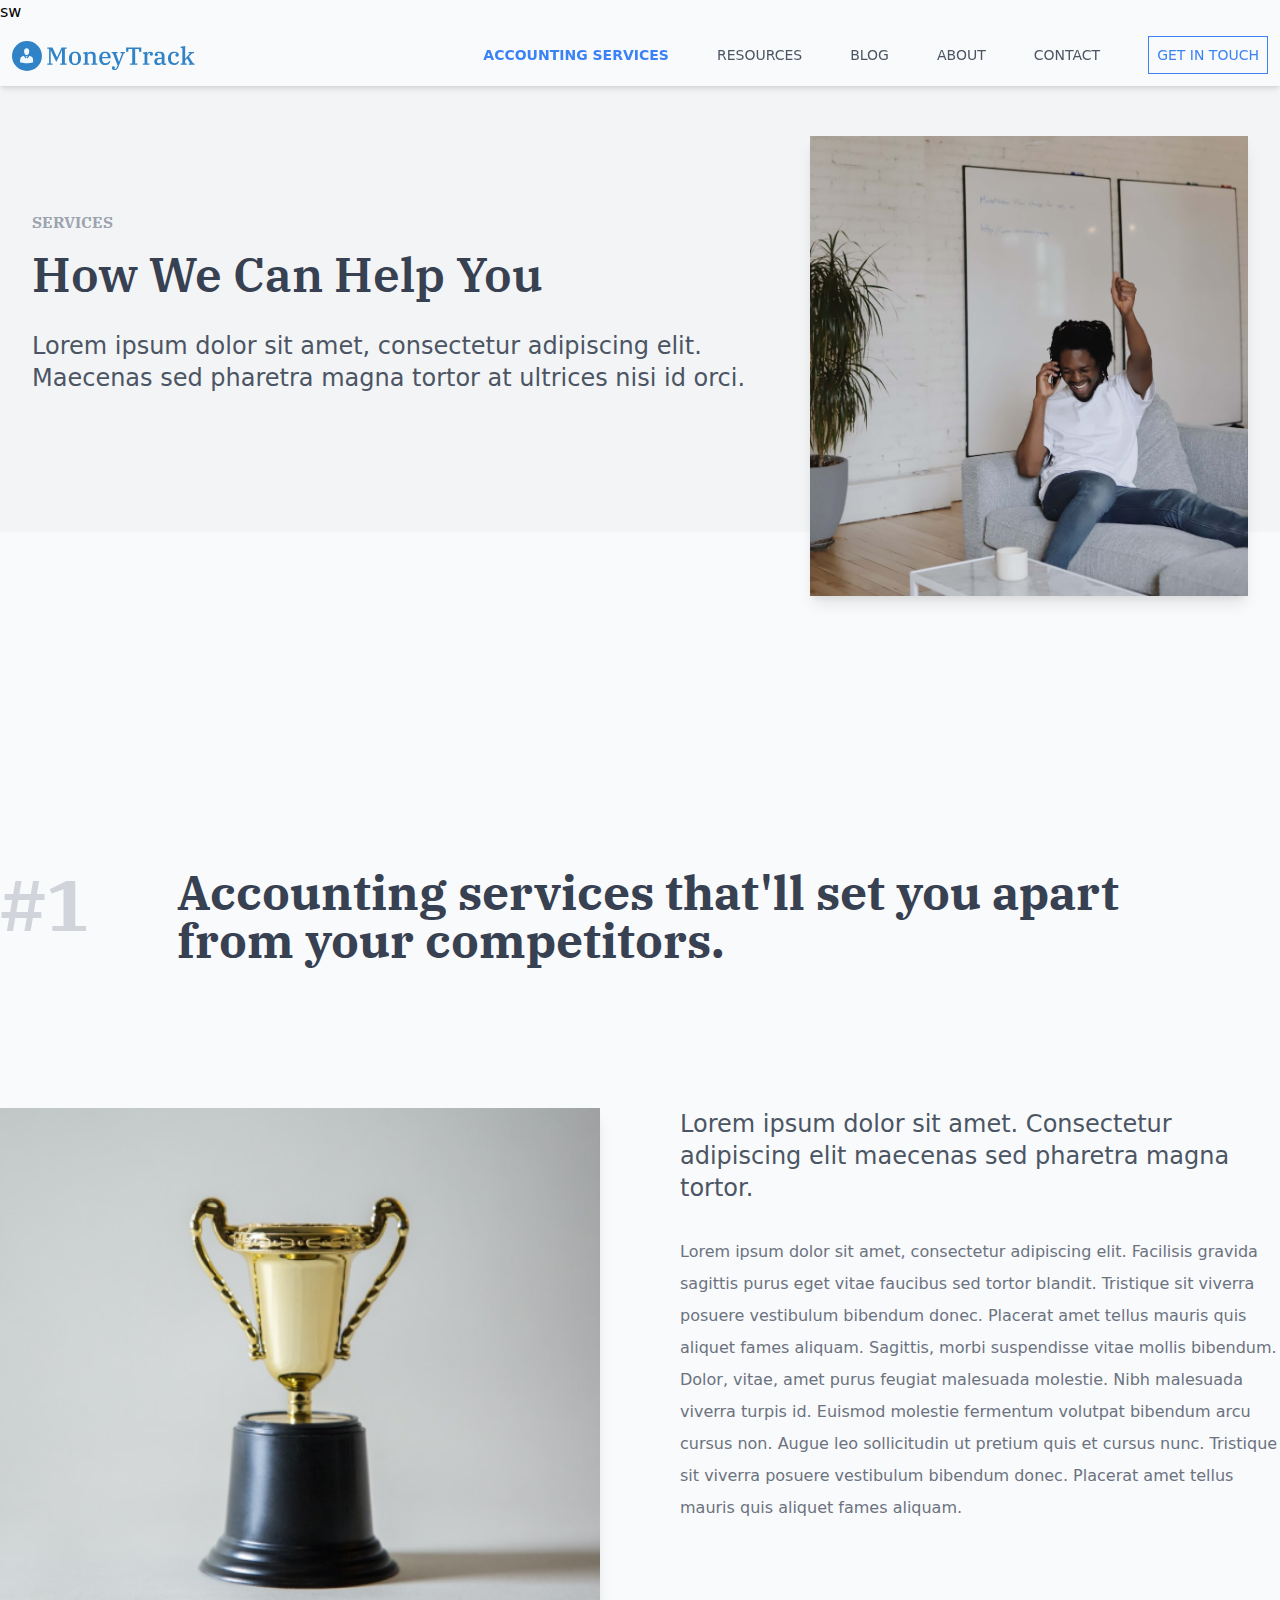
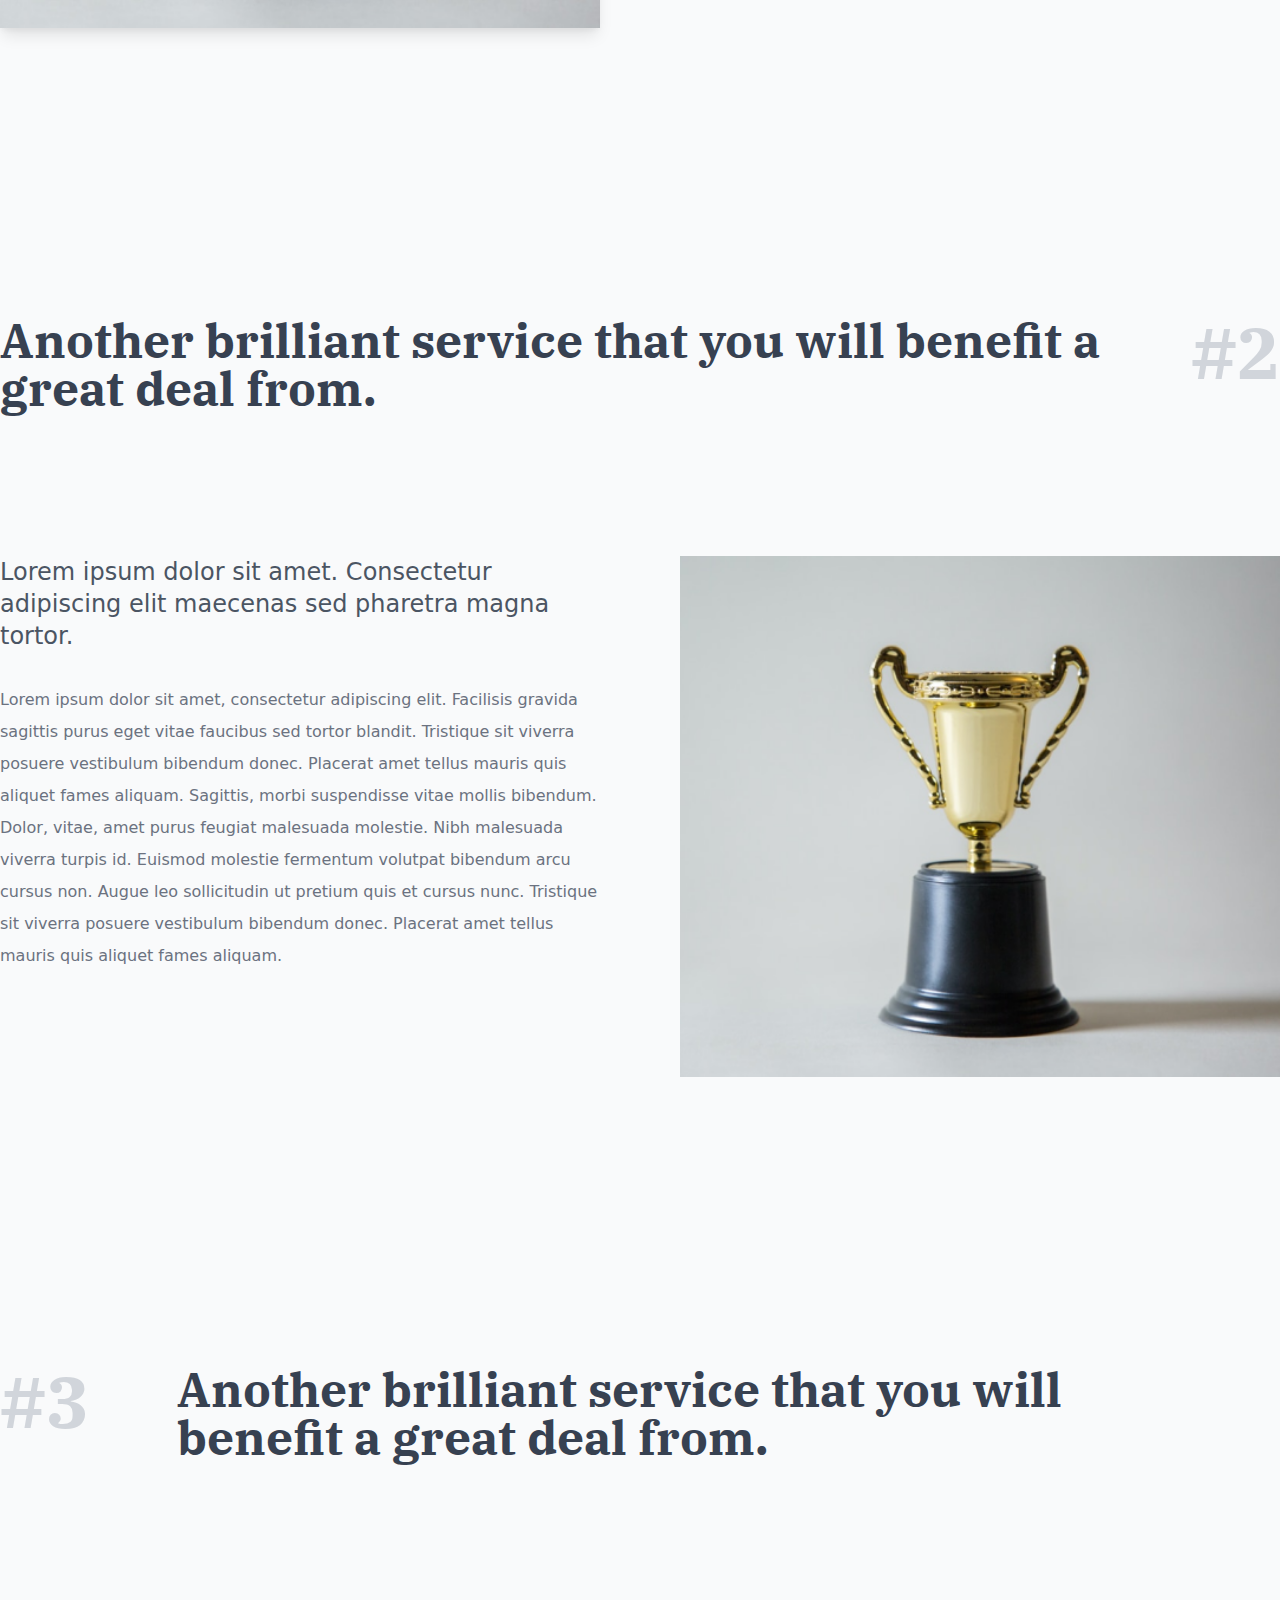
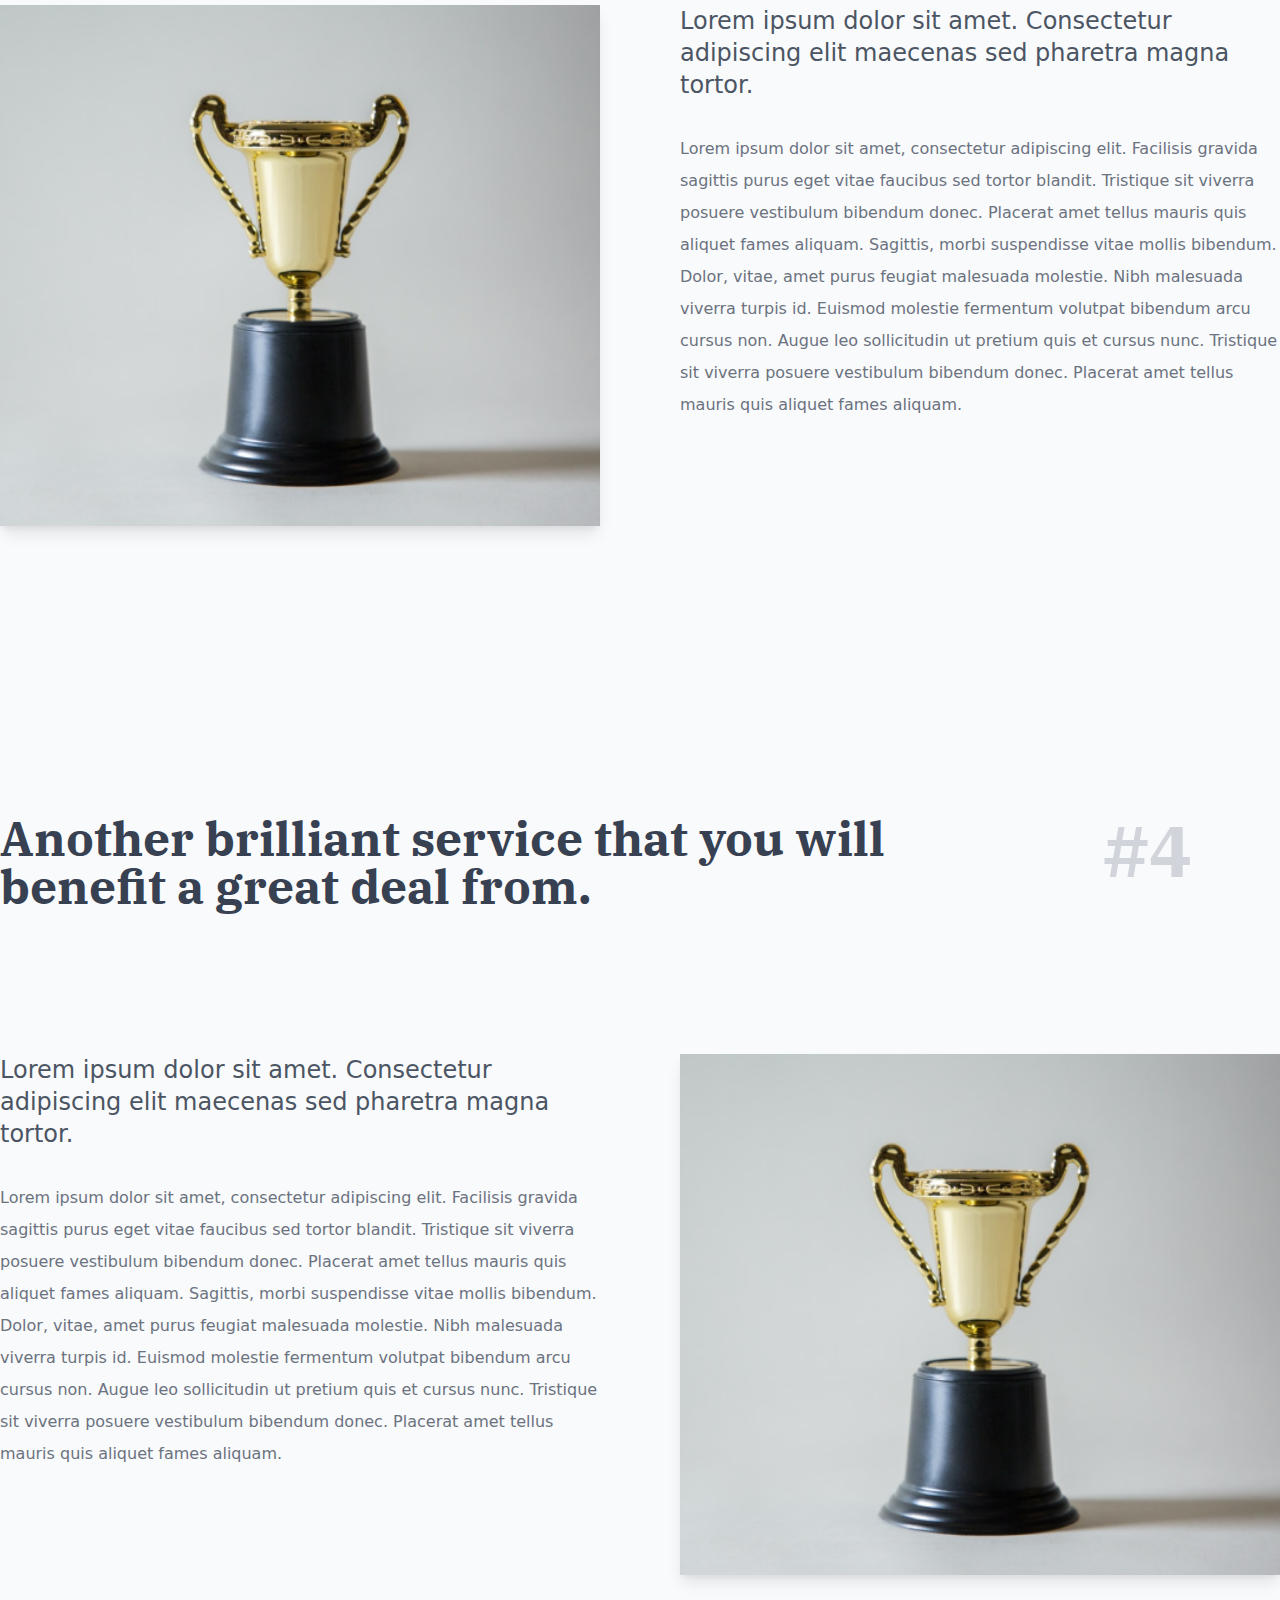
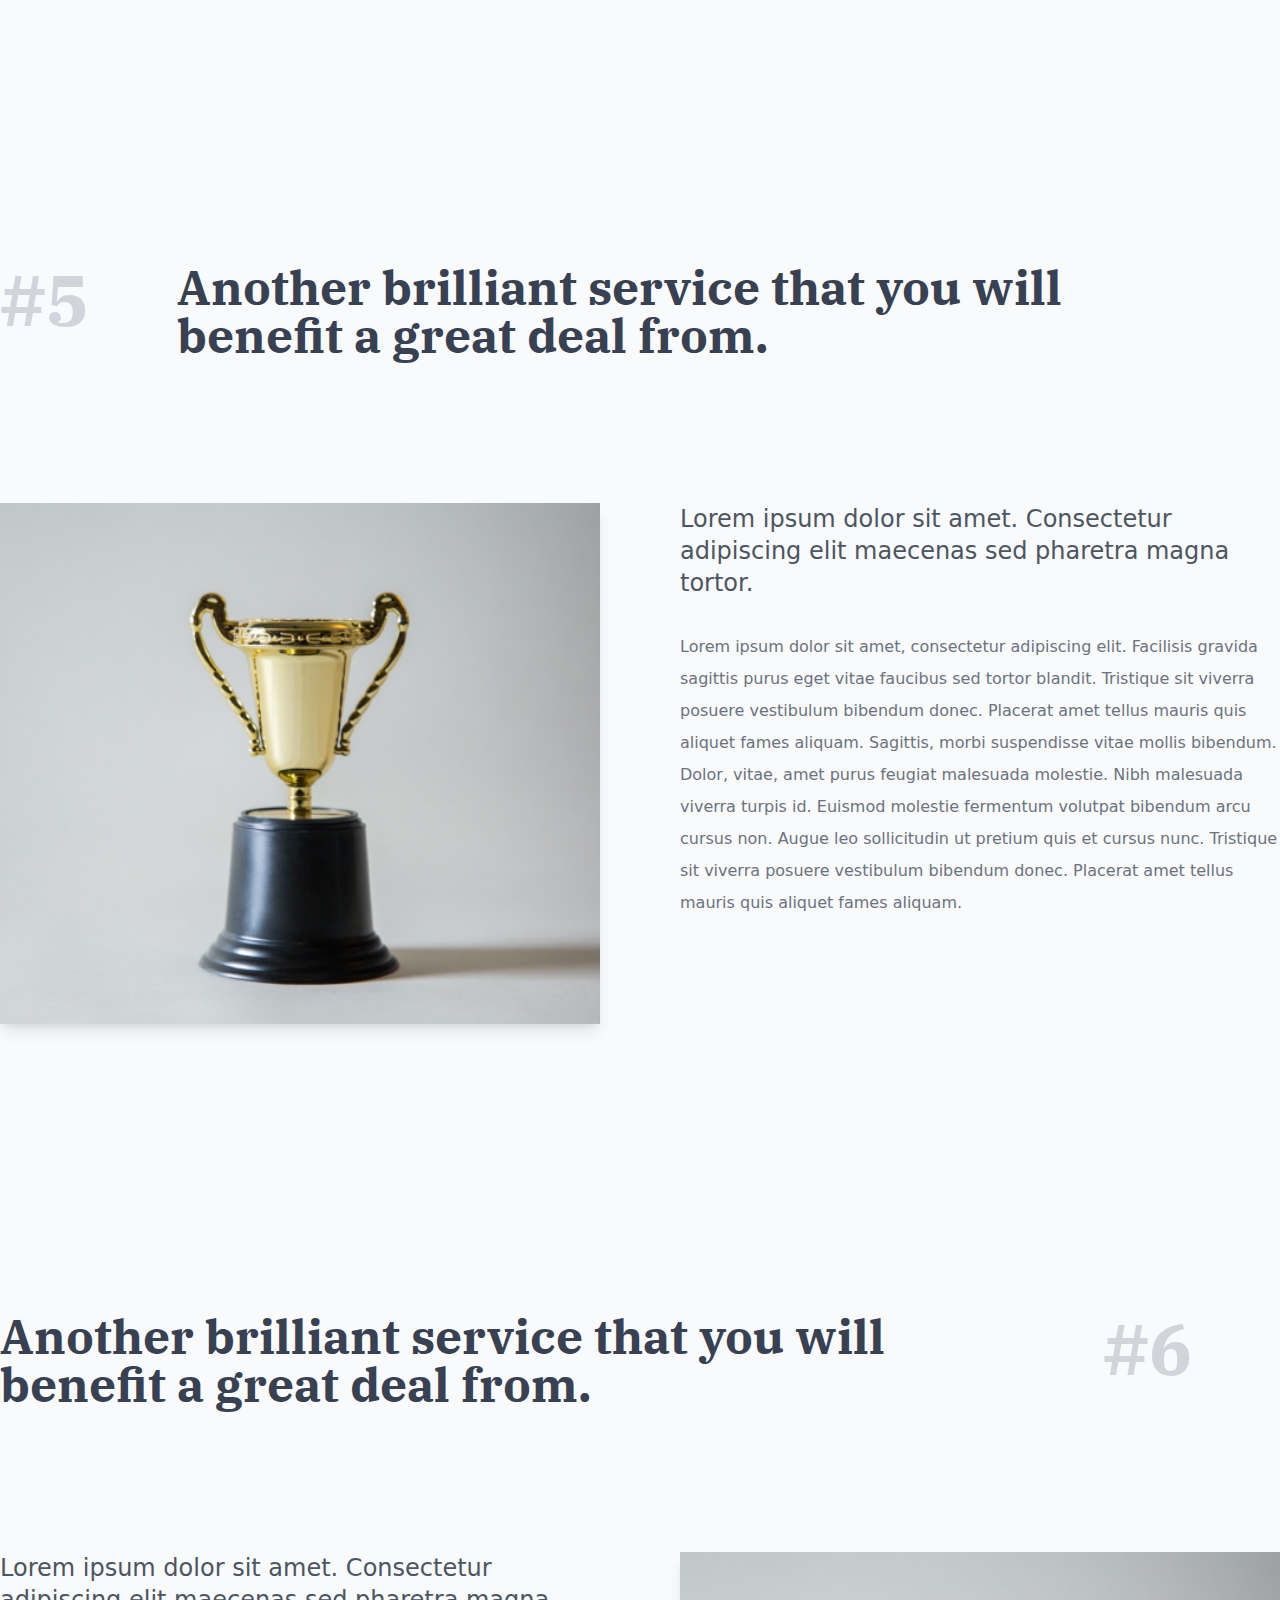
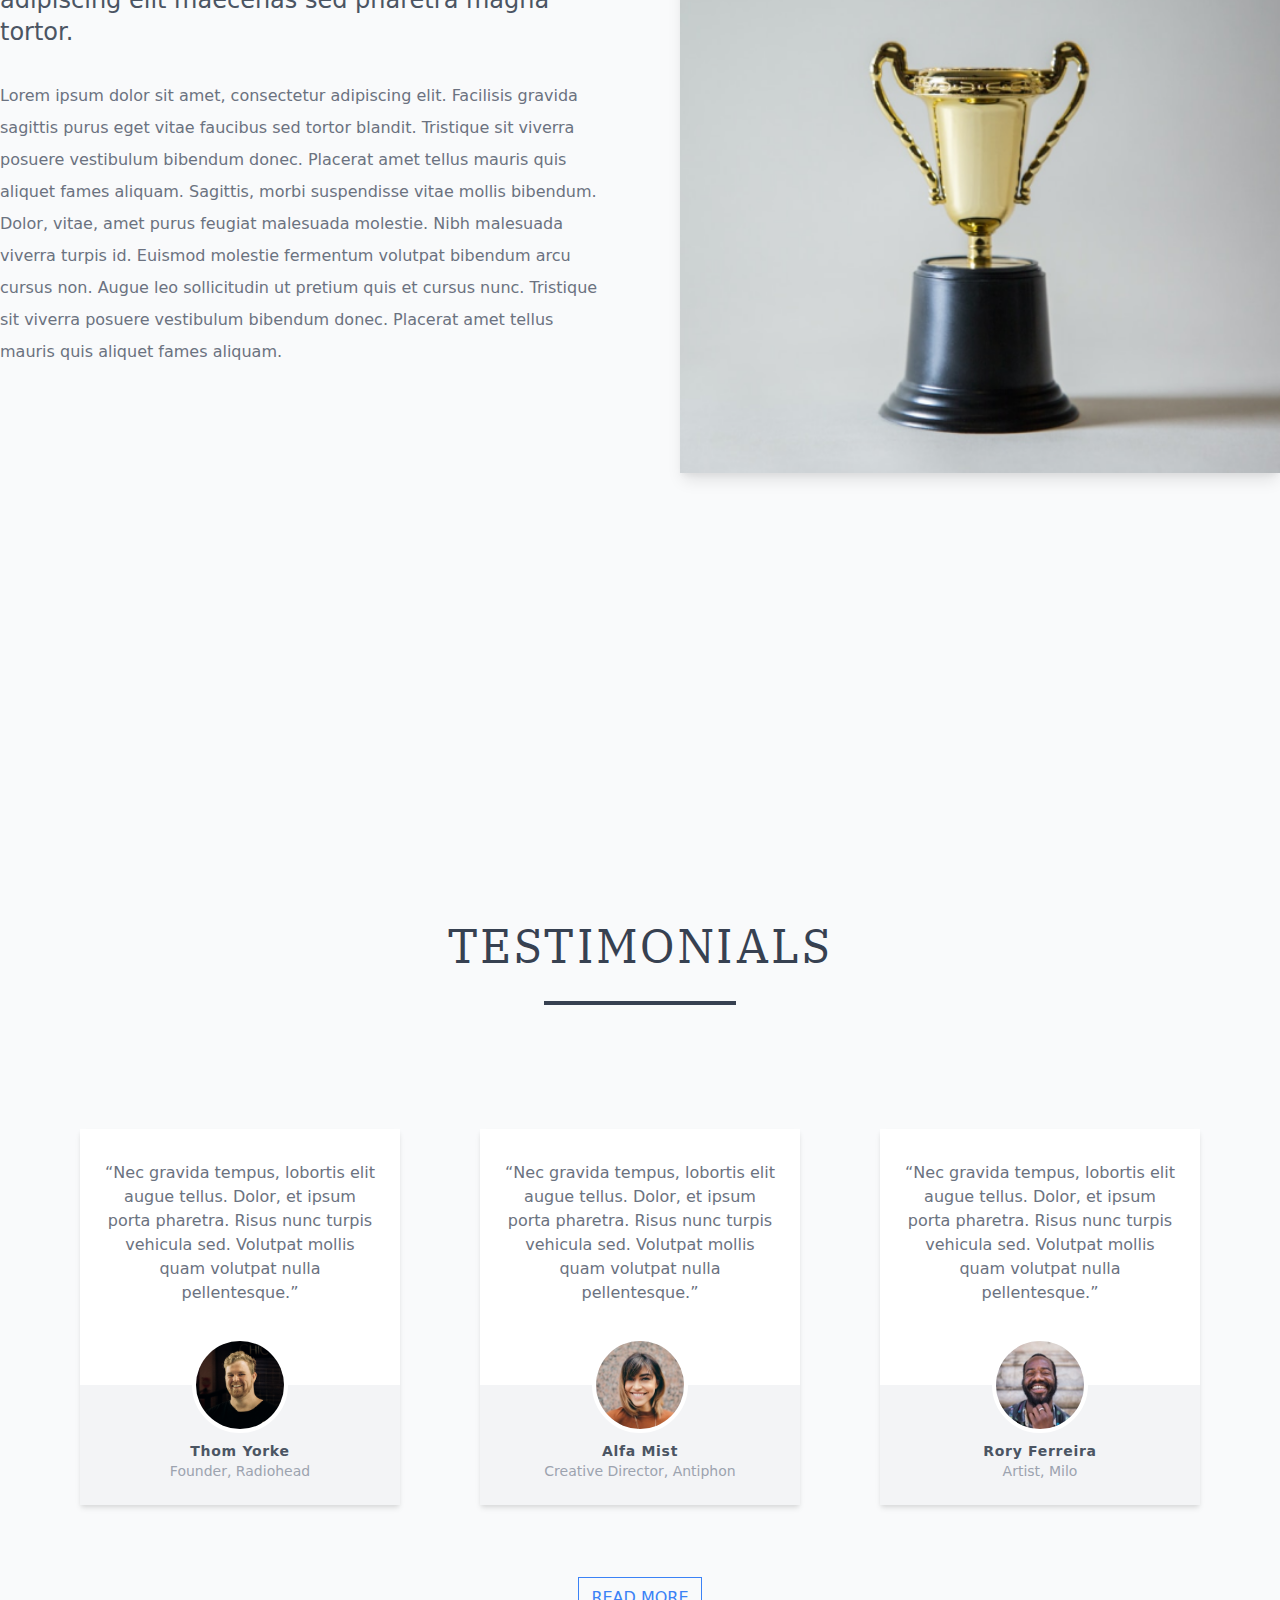
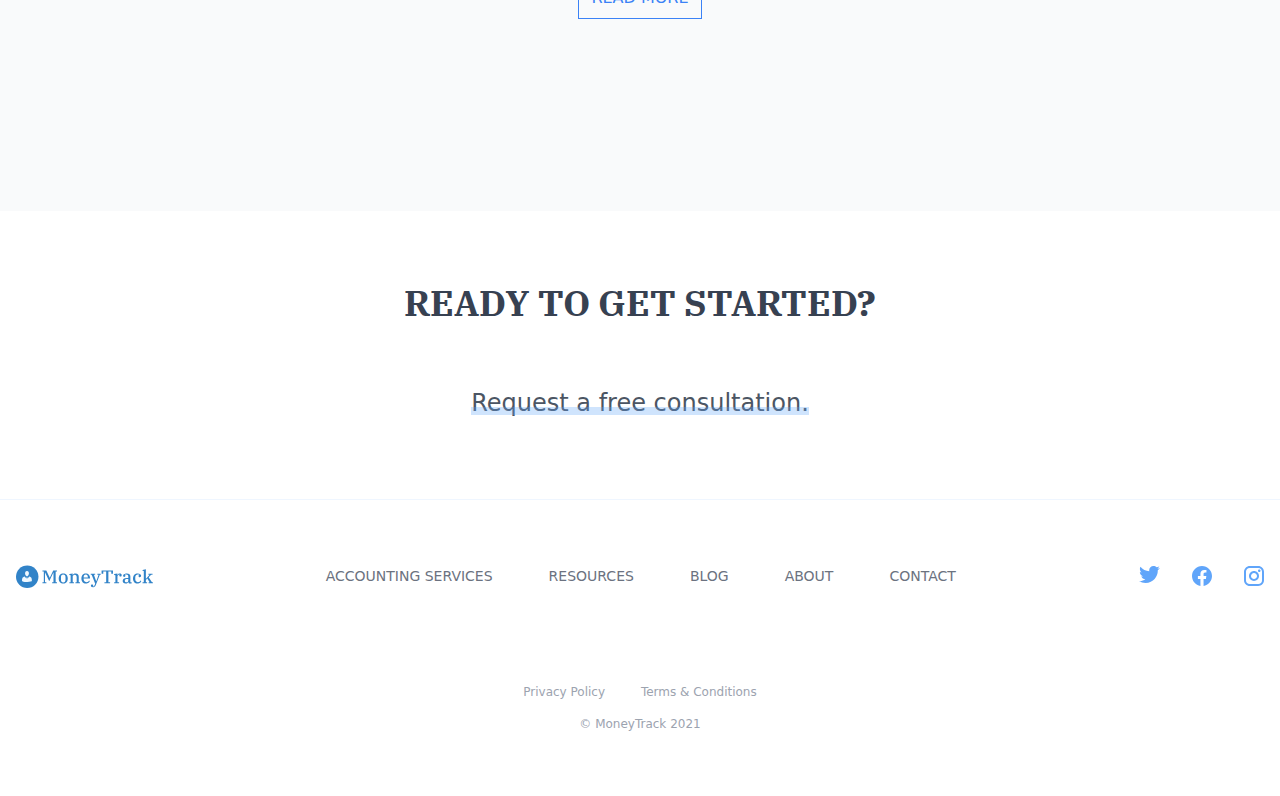
==== src/accounting-services.html @ 1383c3ed "first commit" ====
sw<!DOCTYPE html>
<html lang="en">

<head>
  <meta charset="UTF-8" />
  <meta content="IE=edge" http-equiv="X-UA-Compatible" />
  <meta name="viewport" content="width=device-width, initial-scale=1.0" />

  <!-- Meta Description -->
  <meta content="" name="description" />

  <!-- CSS Stylesheets -->
  <link rel="stylesheet" href="styles/index.css" />

  <!--Font Styles -->
  <link rel="preconnect" href="https://fonts.gstatic.com">
  <link
    href="https://fonts.googleapis.com/css2?family=IBM+Plex+Serif:wght@700&family=Work+Sans:wght@400;500;600;700&display=swap"
    rel="stylesheet">

  <!--FAVICON-->
  <link href="images/accounting-favicon.ico" rel="icon" />
  <title>Tailwind Accountant</title>
</head>

<body>

  <!-- Start of header -->
  <header class="fixed w-full bg-gray-50 z-50 shadow-md">
    <nav class="max-w-screen-2xl flex flex-row flex-wrap justify-between my-3 ml-auto mr-auto " role="navigation">
      <!-- COMPANY LOGO (SVG) -->
      <div class="flex items-center ml-3">
        <a href="">
          <svg class="h-6 lg:h-8" viewBox="0 0 184 31" xmlns="http://www.w3.org/2000/svg">
            <circle cx="14.5" cy="16.5" r="14.5" fill="#3183C8" />
            <path
              d="m17.065 16.178-1.9849 2.7067-0.9022-1.2631-0.9022 1.2631-1.9849-2.7067c-3.4285 0.9022-3.4285 2.7067-3.4285 6.2253 0 0 2.7067 0.9925 5.7743 0.9925h1.0826c3.0676-0.0902 5.7743-0.9925 5.7743-0.9925 0-3.5186 0-5.3231-3.4285-6.2253zm-2.8871 0.6316-1.4436-0.6316 1.4436 1.4436 1.4436-1.4436-1.4436 0.6316z"
              fill="#EFF8FF" />
            <path
              d="m14.178 9.0502c-1.7142 0-2.7066 1.624-2.436 3.4285 0.2707 1.8044 1.1729 3.0675 2.436 3.0675s2.1654-1.2631 2.436-3.0675c0.2707-1.8947-0.7218-3.4285-2.436-3.4285z"
              fill="#EFF8FF" />
            <path
              d="m34.176 23.704h1.752v-14.16h-1.752v-1.296h4.992l4.416 9.384h0.072l4.44-9.384h4.896v1.296h-1.752v14.16h1.752v1.296h-6.336v-1.296h1.752v-12.816h-0.12l-1.2 2.832-4.152 8.568-4.128-8.568-1.2-2.832h-0.12v12.816h1.752v1.296h-5.064v-1.296zm26.852 0.168c1.008 0 1.744-0.312 2.208-0.936 0.48-0.624 0.72-1.456 0.72-2.496v-3.36c0-1.04-0.24-1.872-0.72-2.496-0.464-0.624-1.2-0.936-2.208-0.936s-1.752 0.312-2.232 0.936c-0.464 0.624-0.696 1.456-0.696 2.496v3.36c0 1.04 0.232 1.872 0.696 2.496 0.48 0.624 1.224 0.936 2.232 0.936zm0 1.416c-0.88 0-1.68-0.152-2.4-0.456s-1.336-0.736-1.848-1.296-0.912-1.24-1.2-2.04c-0.272-0.816-0.408-1.728-0.408-2.736s0.136-1.912 0.408-2.712c0.288-0.816 0.688-1.504 1.2-2.064s1.128-0.992 1.848-1.296 1.52-0.456 2.4-0.456 1.68 0.152 2.4 0.456 1.336 0.736 1.848 1.296 0.904 1.248 1.176 2.064c0.288 0.8 0.432 1.704 0.432 2.712s-0.144 1.92-0.432 2.736c-0.272 0.8-0.664 1.48-1.176 2.04s-1.128 0.992-1.848 1.296-1.52 0.456-2.4 0.456zm7.9263-1.584h1.632v-9.264l-1.632-0.312v-1.056l4.248-0.84v2.232h0.12c0.096-0.272 0.24-0.544 0.432-0.816 0.208-0.272 0.456-0.512 0.744-0.72 0.304-0.208 0.648-0.376 1.032-0.504 0.4-0.128 0.848-0.192 1.344-0.192 1.52 0 2.6 0.392 3.24 1.176 0.64 0.768 0.96 1.928 0.96 3.48v6.816h1.632v1.296h-5.904v-1.296h1.584v-6.672c0-1.04-0.2-1.8-0.6-2.28s-1.032-0.72-1.896-0.72c-0.32 0-0.64 0.048-0.96 0.144-0.304 0.08-0.584 0.216-0.84 0.408-0.24 0.176-0.44 0.4-0.6 0.672-0.144 0.272-0.216 0.6-0.216 0.984v7.464h1.584v1.296h-5.904v-1.296zm21.346 1.584c-0.928 0-1.752-0.152-2.472-0.456-0.72-0.32-1.328-0.768-1.824-1.344s-0.88-1.264-1.152-2.064c-0.256-0.8-0.384-1.688-0.384-2.664 0-0.992 0.136-1.888 0.408-2.688 0.288-0.8 0.68-1.48 1.176-2.04 0.512-0.576 1.112-1.016 1.8-1.32 0.704-0.32 1.472-0.48 2.304-0.48 0.848 0 1.608 0.144 2.28 0.432 0.672 0.272 1.24 0.664 1.704 1.176 0.48 0.512 0.848 1.128 1.104 1.848s0.384 1.52 0.384 2.4v0.648h-8.256v0.768c0 1.248 0.312 2.216 0.936 2.904 0.624 0.672 1.464 1.008 2.52 1.008 0.928 0 1.672-0.2 2.232-0.6 0.576-0.416 1-0.928 1.272-1.536l1.032 0.624c-0.144 0.416-0.36 0.824-0.648 1.224-0.272 0.4-0.616 0.76-1.032 1.08s-0.904 0.584-1.464 0.792c-0.56 0.192-1.2 0.288-1.92 0.288zm-2.928-7.824h5.472v-0.264c0-1.152-0.224-2.04-0.672-2.664-0.432-0.64-1.104-0.96-2.016-0.96-0.896 0-1.584 0.312-2.064 0.936-0.48 0.608-0.72 1.488-0.72 2.64v0.312zm12.001 12.624c-0.864 0-1.52-0.2-1.968-0.6-0.432-0.4-0.648-0.896-0.648-1.488 0-0.496 0.128-0.888 0.384-1.176 0.272-0.272 0.648-0.408 1.128-0.408 0.448 0 0.792 0.136 1.032 0.408 0.256 0.272 0.384 0.616 0.384 1.032 0 0.24-0.056 0.448-0.168 0.624-0.096 0.192-0.208 0.328-0.336 0.408v0.096c0.08 0.032 0.152 0.048 0.216 0.048h0.288c0.8641 0 1.6081-0.808 2.2321-2.424l0.384-1.056-4.5601-11.736h-1.2v-1.296h5.6881v1.296h-1.608l2.976 8.328h0.12l2.952-8.328h-1.584v-1.296h4.392v1.296h-1.2l-5.016 12.912c-0.176 0.432-0.384 0.848-0.624 1.248-0.224 0.416-0.496 0.776-0.816 1.08-0.304 0.32-0.656 0.568-1.056 0.744-0.4 0.192-0.8641 0.288-1.3921 0.288zm14.871-6.384h2.232v-14.04h-3.744v2.808h-2.184v-4.224h14.712v4.224h-2.184v-2.808h-3.744v14.04h2.232v1.296h-7.32v-1.296zm12.53 0h1.632v-9.264l-1.632-0.312v-1.056l4.248-0.84v2.232h0.12c0.112-0.288 0.248-0.56 0.408-0.816 0.176-0.272 0.384-0.512 0.624-0.72 0.256-0.208 0.544-0.376 0.864-0.504 0.336-0.128 0.712-0.192 1.128-0.192 0.736 0 1.32 0.184 1.752 0.552 0.448 0.368 0.672 0.896 0.672 1.584 0 0.544-0.144 0.976-0.432 1.296-0.272 0.304-0.648 0.456-1.128 0.456-0.496 0-0.888-0.128-1.176-0.384-0.272-0.272-0.408-0.608-0.408-1.008 0-0.272 0.056-0.496 0.168-0.672 0.112-0.192 0.248-0.304 0.408-0.336v-0.072c-0.048-0.016-0.104-0.024-0.168-0.024-0.064-0.016-0.16-0.024-0.288-0.024-0.304 0-0.608 0.08-0.912 0.24-0.288 0.16-0.552 0.368-0.792 0.624-0.224 0.24-0.408 0.52-0.552 0.84-0.144 0.304-0.216 0.608-0.216 0.912v7.488h2.112v1.296h-6.432v-1.296zm14.805 1.584c-1.248 0-2.192-0.304-2.832-0.912-0.624-0.624-0.936-1.472-0.936-2.544 0-1.216 0.432-2.136 1.296-2.76s2.272-0.936 4.224-0.936h1.728v-1.632c0-0.976-0.216-1.72-0.648-2.232s-1.112-0.768-2.04-0.768c-0.784 0-1.376 0.112-1.776 0.336v0.096c0.176 0.08 0.336 0.224 0.48 0.432 0.16 0.192 0.24 0.464 0.24 0.816 0 0.448-0.136 0.808-0.408 1.08-0.256 0.272-0.632 0.408-1.128 0.408-0.416 0-0.768-0.136-1.056-0.408-0.272-0.288-0.408-0.672-0.408-1.152 0-0.368 0.104-0.72 0.312-1.056 0.224-0.352 0.544-0.664 0.96-0.936s0.92-0.488 1.512-0.648c0.608-0.16 1.304-0.24 2.088-0.24 1.504 0 2.64 0.352 3.408 1.056s1.152 1.688 1.152 2.952v7.488h1.632v1.08c-0.224 0.128-0.512 0.24-0.864 0.336s-0.728 0.144-1.128 0.144c-0.736 0-1.28-0.184-1.632-0.552-0.336-0.384-0.504-0.872-0.504-1.464v-0.12h-0.12c-0.112 0.272-0.256 0.536-0.432 0.792-0.176 0.24-0.408 0.464-0.696 0.672-0.272 0.208-0.608 0.368-1.008 0.48-0.4 0.128-0.872 0.192-1.416 0.192zm1.056-1.68c0.704 0 1.28-0.168 1.728-0.504 0.464-0.336 0.696-0.888 0.696-1.656v-2.136h-1.44c-1.136 0-1.928 0.184-2.376 0.552s-0.672 0.896-0.672 1.584v0.456c0 0.576 0.184 1.008 0.552 1.296 0.368 0.272 0.872 0.408 1.512 0.408zm14.345 1.68c-0.944 0-1.784-0.16-2.52-0.48-0.72-0.32-1.328-0.768-1.824-1.344s-0.872-1.264-1.128-2.064-0.384-1.68-0.384-2.64c0-1.024 0.152-1.936 0.456-2.736 0.304-0.816 0.728-1.504 1.272-2.064s1.184-0.984 1.92-1.272c0.752-0.304 1.568-0.456 2.448-0.456 1.376 0 2.448 0.288 3.216 0.864 0.784 0.576 1.176 1.312 1.176 2.208 0 0.56-0.152 1-0.456 1.32-0.304 0.304-0.712 0.456-1.224 0.456-0.528 0-0.928-0.144-1.2-0.432-0.272-0.304-0.408-0.68-0.408-1.128 0-0.368 0.096-0.688 0.288-0.96s0.44-0.472 0.744-0.6v-0.12c-0.192-0.08-0.432-0.152-0.72-0.216-0.288-0.08-0.648-0.12-1.08-0.12-0.528 0-1.008 0.096-1.44 0.288s-0.8 0.464-1.104 0.816c-0.304 0.336-0.544 0.744-0.72 1.224-0.16 0.48-0.24 1.016-0.24 1.608v2.088c0 1.2 0.296 2.152 0.888 2.856 0.592 0.688 1.4 1.032 2.424 1.032 0.96 0 1.704-0.208 2.232-0.624 0.544-0.416 0.96-0.928 1.248-1.536l1.032 0.624c-0.144 0.416-0.352 0.824-0.624 1.224s-0.608 0.768-1.008 1.104c-0.4 0.32-0.872 0.584-1.416 0.792-0.544 0.192-1.16 0.288-1.848 0.288zm6.466-1.584h1.632v-14.736l-1.632-0.312v-1.056l4.32-0.84v12.288h0.12l1.776-2.016 2.952-3.216h-1.56v-1.296h5.304v1.296h-1.776l-3.168 3.264 4.248 6.624h1.224v1.296h-5.592v-1.296h1.344l-3.024-4.92-1.848 1.944v2.976h1.584v1.296h-5.904v-1.296z"
              fill="#3183C8" />
          </svg>
        </a>
      </div>
      <div class="inline-block h-8 mr-3 lg:hidden">
        <button id="nav_toggle" class="h-full w-full">
          <svg class="h-full w-auto" xmlns="http://www.w3.org/2000/svg" width="192" height="192" fill="#3b82f6"
            viewBox="0 0 256 256">
            <rect width="256" height="256" fill="none"></rect>
            <line x1="40" y1="128" x2="216" y2="128" stroke="#3b82f6" stroke-linecap="round" stroke-linejoin="round"
              stroke-width="16"></line>
            <line x1="40" y1="64" x2="216" y2="64" stroke="#3b82f6" stroke-linecap="round" stroke-linejoin="round"
              stroke-width="16"></line>
            <line x1="40" y1="192" x2="216" y2="192" stroke="#3b82f6" stroke-linecap="round" stroke-linejoin="round"
              stroke-width="16"></line>
          </svg>
        </button>
      </div>
      <div id="nav_content" class="w-full hidden py-8 mr-3 lg:flex lg:w-auto lg:py-0 lg:items-center">
        <ul class="flex flex-col ml-auto font-medium text-sm text-gray-600 lg:flex-row">
          <li class="mx-6 w-mc font-semibold text-blue-500 mb-4 lg:mb-0">
            <a href="./accounting-services.html">ACCOUNTING SERVICES</a>
          </li>

          <li class="mx-6 w-mc hover:text-blue-500 mb-4 lg:mb-0">
            <a href="./accounting-resources.html">RESOURCES</a>
          </li>

          <li class="mx-6 w-mc hover:text-blue-500 mb-4 lg:mb-0"><a href="./blog.html">BLOG</a></li>

          <li class="mx-6 w-mc hover:text-blue-500 mb-4 lg:mb-0"><a href="./about.html">ABOUT</a></li>

          <li class="mx-6 w-mc hover:text-blue-500 mb-4 lg:mb-0"><a href="./contact.html">CONTACT</a></li>
        </ul>
        <a class="inline-block p-2 font-medium text-sm border mt-2 lg:mt-0 text-blue-500 border-blue-500 ml-6 hover:bg-blue-500 hover:text-blue-50"
          href="./contact.html">GET IN TOUCH</a>
      </div>
      </div>
    </nav>
  </header>

  <!-- Start of 'Services' Landing -->
  <section class="flex px-8 lg:px-0 justify-center bg-gray-100">
    <div class="flex flex-col lg:flex-row items-center max-w-screen-xl lg:px-8">
      <div class="pt-32 pb-20 lg:pt-44 lg:pb-32 lg:pr-16 ">
        <h1 class="text-xs lg:text-base uppercase font-bold mb-2 lg:mb-4 text-gray-400">SERVICES</h1>
        <h2 class="font-semibold text-3xl lg:text-5xl text-gray-700 mb-8">How We Can Help You</h2>
        <p class="text-xl lg:text-2xl max-w-prose leading-relaxed text-gray-600">Lorem ipsum dolor sit amet, consectetur
          adipiscing elit. Maecenas sed pharetra magna tortor at ultrices nisi id orci.</p>
      </div>
      <!-- Services Overlapping Image -->
      <div class="lg:pt-28 -mb-12 lg:-mb-16 w-full lg:w-1/2">
        <img class="max-h-full object-cover shadow-lg " src="./images/services.jpg" alt="An ecstatic man.">
      </div>
    </div>
  </section>

  <!-- Start of Services-->
  <section class="pt-36 lg:py-72 -mt-8 mx-6 md:mx-32 lg:mx-auto max-w-screen-xl">
    <!-- Service 1 -->
    <div id="service1" class="mt-20 lg:mb-72">
      <div class="font-plexSerif font-bold flex flex-col lg:flex-row lg:mb-36">
        <span class="text-5xl lg:text-7xl lg:mr-22 mb-4 lg:mb-0 text-gray-300">#1</span>
        <span class="text-2xl  lg:text-5xl lg:mr-40 text-gray-700">Accounting services that'll set you apart from your
          competitors.</span>
      </div>
      <div class="flex flex-col lg:flex-row">
        <div class="hidden w-full lg:block lg:mr-20 shadow-lg">
          <img class="w-full h-full object-cover" src="./images/service-1.png" alt="A small golden trophy">
        </div>
        <div class="w-full mt-8 lg:mt-0">
          <p class="text-lg lg:text-2xl font-medium mb-8 text-gray-600">
            Lorem ipsum dolor sit amet. Consectetur adipiscing elit maecenas sed pharetra magna tortor.
          </p>
          <p class="text-gray-500 leading-loose">
            Lorem ipsum dolor sit amet, consectetur adipiscing elit. Facilisis gravida sagittis purus eget vitae
            faucibus sed tortor blandit. Tristique sit viverra posuere vestibulum bibendum donec. Placerat amet tellus
            mauris quis aliquet fames aliquam. Sagittis, morbi suspendisse vitae mollis bibendum. Dolor, vitae, amet
            purus feugiat malesuada molestie. Nibh malesuada viverra turpis id. Euismod molestie fermentum volutpat
            bibendum arcu cursus non. Augue leo sollicitudin ut pretium quis et cursus nunc. Tristique sit viverra
            posuere vestibulum bibendum donec. Placerat amet tellus mauris quis aliquet fames aliquam.
          </p>
          <div class="flex justify-center mt-8 mb-32 lg:hidden">
            <div class="inline-block rounded-full p-3 bg-blue-100 mb-2">
              <svg class="h-5 w-5" width="32" height="32" viewBox="0 0 32 32" fill="none"
                xmlns="http://www.w3.org/  2000/svg">
                <path
                  d="M16.96 14.4C16.32 14.24 15.68 13.9199 15.2 13.4399C14.72 13.28 14.56 12.8 14.56 12.48C14.56 12.16 14.72 11.68 15.04 11.5199C15.52 11.2 16 10.88 16.48 11.04C17.44 11.04 18.24 11.52 18.72 12.16L20.16 10.24C19.68 9.75995 19.2 9.43995 18.72 9.11995C18.24 8.79995 17.6 8.63995 16.96 8.63995V6.39995H15.04V8.63995C14.24 8.79995 13.44 9.27995 12.8 9.91995C12.16 10.72 11.68 11.68 11.84 12.64C11.84 13.6 12.16 14.56 12.8 15.2C13.6 16 14.72 16.48 15.68 16.96C16.16 17.12 16.8 17.44 17.28 17.76C17.6 18.08 17.76 18.5599 17.76 19.0399C17.76 19.5199 17.6 20 17.28 20.4799C16.8 20.9599 16.16 21.1199 15.68 21.1199C15.04 21.1199 14.24 20.9599 13.76 20.4799C13.28 20.16 12.8 19.68 12.48 19.2L10.88 20.96C11.36 21.6 11.84 22.08 12.48 22.5599C13.28 23.04 14.24 23.5199 15.2 23.5199V25.5999H16.96V23.1999C17.92 23.0399 18.72 22.5599 19.36 21.92C20.16 21.1199 20.64 19.84 20.64 18.7199C20.64 17.7599 20.32 16.64 19.52 16C18.72 15.2 17.92 14.72 16.96 14.4ZM16 3.19995C8.96 3.19995 3.2 8.95995 3.2 16C3.2 23.0399 8.96 28.7999 16 28.7999C23.04 28.7999 28.8 23.0399 28.8 16C28.8 8.95995 23.04 3.19995 16 3.19995ZM16 27.0399C9.92 27.0399 4.96 22.08 4.96 16C4.96 9.91995 9.92 4.95995 16 4.95995C22.08 4.95995 27.04 9.91995 27.04 16C27.04 22.08 22.08 27.0399 16 27.0399Z"
                  fill="#2368A2" />
              </svg>
            </div>
          </div>
        </div>
      </div>
    </div>

    <!-- Service 2 -->
    <div id="service2" class="mt-20 lg:mb-72">
      <div class="font-plexSerif font-bold flex flex-col lg:flex-row-reverse lg:mb-36">
        <span class="text-5xl lg:text-7xl mb-4 lg:mb-0 text-gray-300">#2</span>
        <span class="text-2xl  lg:text-5xl lg:mr-22 text-gray-700">Another brilliant service that you will benefit a
          great deal from.</span>
      </div>
      <div class="flex flex-col lg:flex-row-reverse">
        <div class="hidden w-full lg:block lg:ml-20">
          <img class="w-full h-full object-cover" src="./images/service-1.png" alt="A small golden trophy">
        </div>
        <div class="w-full mt-8 lg:mt-0">
          <p class="text-lg lg:text-2xl font-medium mb-8 text-gray-600">
            Lorem ipsum dolor sit amet. Consectetur adipiscing elit maecenas sed pharetra magna tortor.
          </p>
          <p class="text-gray-500 leading-loose">
            Lorem ipsum dolor sit amet, consectetur adipiscing elit. Facilisis gravida sagittis purus eget vitae
            faucibus sed tortor blandit. Tristique sit viverra posuere vestibulum bibendum donec. Placerat amet tellus
            mauris quis aliquet fames aliquam. Sagittis, morbi suspendisse vitae mollis bibendum. Dolor, vitae, amet
            purus feugiat malesuada molestie. Nibh malesuada viverra turpis id. Euismod molestie fermentum volutpat
            bibendum arcu cursus non. Augue leo sollicitudin ut pretium quis et cursus nunc. Tristique sit viverra
            posuere vestibulum bibendum donec. Placerat amet tellus mauris quis aliquet fames aliquam.
          </p>
          <div class="flex justify-center mt-8 mb-32 lg:hidden">
            <div class="inline-block rounded-full p-3 bg-blue-100 mb-2">
              <svg class="h-5 w-5" width="32" height="32" viewBox="0 0 32 32" fill="none"
                xmlns="http://www.w3.org/2000/svg">
                <path
                  d="M7.99999 2.66663C7.29275 2.66663 6.61447 2.94758 6.11438 3.44767C5.61428 3.94777 5.33333 4.62605 5.33333 5.33329V26.6666C5.33333 27.3739 5.61428 28.0521 6.11438 28.5522C6.61447 29.0523 7.29275 29.3333 7.99999 29.3333H24C24.7072 29.3333 25.3855 29.0523 25.8856 28.5522C26.3857 28.0521 26.6667 27.3739 26.6667 26.6666V10.6666L18.6667 2.66663H7.99999ZM7.99999 5.33329H17.3333V12H24V26.6666H7.99999V5.33329ZM10.6667 16V18.6666H21.3333V16H10.6667ZM10.6667 21.3333V24H17.3333V21.3333H10.6667Z"
                  fill="#2368A2" />
              </svg>
            </div>
          </div>
        </div>
      </div>
    </div>

    <!-- Service 3 -->
    <div id="service3" class="mt-20 lg:mb-72">
      <div class="font-plexSerif font-bold flex flex-col lg:flex-row lg:mb-36">
        <span class="text-5xl lg:text-7xl lg:mr-22 mb-4 lg:mb-0 text-gray-300">#3</span>
        <span class="text-2xl  lg:text-5xl lg:mr-40 text-gray-700">Another brilliant service that you will benefit a
          great deal from.</span>
      </div>
      <div class="flex flex-col lg:flex-row">
        <div class="hidden w-full lg:block lg:mr-20 shadow-lg">
          <img class="w-full h-full object-cover" src="./images/service-1.png" alt="A small golden trophy">
        </div>
        <div class="w-full mt-8 lg:mt-0">
          <p class="text-lg lg:text-2xl font-medium mb-8 text-gray-600">
            Lorem ipsum dolor sit amet. Consectetur adipiscing elit maecenas sed pharetra magna tortor.
          </p>
          <p class="text-gray-500 leading-loose">
            Lorem ipsum dolor sit amet, consectetur adipiscing elit. Facilisis gravida sagittis purus eget vitae
            faucibus sed tortor blandit. Tristique sit viverra posuere vestibulum bibendum donec. Placerat amet tellus
            mauris quis aliquet fames aliquam. Sagittis, morbi suspendisse vitae mollis bibendum. Dolor, vitae, amet
            purus feugiat malesuada molestie. Nibh malesuada viverra turpis id. Euismod molestie fermentum volutpat
            bibendum arcu cursus non. Augue leo sollicitudin ut pretium quis et cursus nunc. Tristique sit viverra
            posuere vestibulum bibendum donec. Placerat amet tellus mauris quis aliquet fames aliquam.
          </p>
          <div class="flex justify-center mt-8 mb-32 lg:hidden">
            <div class="inline-block rounded-full p-3 bg-blue-100 mb-2">
              <svg class="h-5 w-5" width="32" height="32" viewBox="0 0 32 32" fill="none"
                xmlns="http://www.w3.org/2000/svg">
                <path
                  d="M5.33333 8.00004H26.6667V21.3334H5.33333V8.00004ZM26.6667 24C27.3739 24 28.0522 23.7191 28.5523 23.219C29.0524 22.7189 29.3333 22.0406 29.3333 21.3334V8.00004C29.3333 7.2928 29.0524 6.61452 28.5523 6.11442C28.0522 5.61433 27.3739 5.33337 26.6667 5.33337H5.33333C3.85333 5.33337 2.66667 6.52004 2.66667 8.00004V21.3334C2.66667 22.0406 2.94762 22.7189 3.44772 23.219C3.94781 23.7191 4.62609 24 5.33333 24H0V26.6667H32V24H26.6667Z"
                  fill="#2368A2" />
              </svg>
            </div>
          </div>
        </div>
      </div>
    </div>

    <!-- Service 4 -->
    <div id="service4" class="mt-20 lg:mb-72">
      <div class="font-plexSerif font-bold flex flex-col lg:flex-row-reverse lg:mb-36">
        <span class="text-5xl lg:text-7xl lg:mr-22 mb-4 lg:mb-0 text-gray-300">#4</span>
        <span class="text-2xl  lg:text-5xl lg:mr-40 text-gray-700">Another brilliant service that you will benefit a
          great deal from.</span>
      </div>
      <div class="flex flex-col lg:flex-row-reverse">
        <div class="hidden w-full lg:block lg:ml-20 shadow-lg">
          <img class="w-full h-full object-cover" src="./images/service-1.png" alt="A small golden trophy">
        </div>
        <div class="w-full mt-8 lg:mt-0">
          <p class="text-lg lg:text-2xl font-medium mb-8 text-gray-600">
            Lorem ipsum dolor sit amet. Consectetur adipiscing elit maecenas sed pharetra magna tortor.
          </p>
          <p class="text-gray-500 leading-loose">
            Lorem ipsum dolor sit amet, consectetur adipiscing elit. Facilisis gravida sagittis purus eget vitae
            faucibus sed tortor blandit. Tristique sit viverra posuere vestibulum bibendum donec. Placerat amet tellus
            mauris quis aliquet fames aliquam. Sagittis, morbi suspendisse vitae mollis bibendum. Dolor, vitae, amet
            purus feugiat malesuada molestie. Nibh malesuada viverra turpis id. Euismod molestie fermentum volutpat
            bibendum arcu cursus non. Augue leo sollicitudin ut pretium quis et cursus nunc. Tristique sit viverra
            posuere vestibulum bibendum donec. Placerat amet tellus mauris quis aliquet fames aliquam.
          </p>
          <div class="flex justify-center mt-8 mb-32 lg:hidden">
            <div class="inline-block rounded-full p-3 bg-blue-100 mb-2">
              <svg class="h-5 w-5" width="31" height="20" viewBox="0 0 31 20" fill="none"
                xmlns="http://www.w3.org/2000/svg">
                <path
                  d="M16.3333 8.66663C17.1245 8.66663 17.8978 8.43203 18.5556 7.99251C19.2134 7.55298 19.7261 6.92827 20.0288 6.19736C20.3316 5.46646 20.4108 4.66219 20.2565 3.88627C20.1021 3.11034 19.7212 2.39761 19.1618 1.8382C18.6023 1.27879 17.8896 0.897828 17.1137 0.743487C16.3378 0.589146 15.5335 0.668359 14.8026 0.97111C14.0717 1.27386 13.447 1.78655 13.0074 2.44435C12.5679 3.10214 12.3333 3.8755 12.3333 4.66663C12.3333 5.72749 12.7548 6.74491 13.5049 7.49506C14.255 8.2452 15.2725 8.66663 16.3333 8.66663ZM16.3333 3.33329C16.597 3.33329 16.8548 3.41149 17.0741 3.558C17.2934 3.70451 17.4643 3.91275 17.5652 4.15638C17.6661 4.40002 17.6925 4.66811 17.641 4.92675C17.5896 5.18539 17.4626 5.42297 17.2761 5.60944C17.0897 5.79591 16.8521 5.92289 16.5934 5.97434C16.3348 6.02579 16.0667 5.99938 15.8231 5.89847C15.5794 5.79755 15.3712 5.62665 15.2247 5.40739C15.0782 5.18812 15 4.93034 15 4.66663C15 4.31301 15.1405 3.97387 15.3905 3.72382C15.6406 3.47377 15.9797 3.33329 16.3333 3.33329ZM21.8133 8.47996C22.5934 7.36133 23.0116 6.03038 23.0116 4.66663C23.0116 3.30287 22.5934 1.97192 21.8133 0.853294C22.1968 0.729845 22.5971 0.666869 23 0.666627C24.0609 0.666627 25.0783 1.08805 25.8284 1.8382C26.5786 2.58835 27 3.60576 27 4.66663C27 5.72749 26.5786 6.74491 25.8284 7.49506C25.0783 8.2452 24.0609 8.66663 23 8.66663C22.5971 8.66639 22.1968 8.60341 21.8133 8.47996ZM16.3333 11.3333C8.33333 11.3333 8.33333 16.6666 8.33333 16.6666V19.3333H24.3333V16.6666C24.3333 16.6666 24.3333 11.3333 16.3333 11.3333ZM11 16.6666C11 16.28 11.4267 14 16.3333 14C21 14 21.5867 16.08 21.6667 16.6666H11ZM31 16.6666V19.3333H27V16.6666C26.9688 15.6755 26.7406 14.7005 26.3285 13.7985C25.9164 12.8965 25.3288 12.0857 24.6 11.4133C31 12.0666 31 16.6666 31 16.6666ZM8.78666 5.89329L10.3333 7.77329L3.99999 14.1066L0.333328 10.1066L1.87999 8.55996L3.99999 10.6666L8.78666 5.89329Z"
                  fill="#2368A2" />
              </svg>
            </div>
          </div>
        </div>
      </div>
    </div>

    <!-- Service 5 -->
    <div id="service5" class="mt-20 lg:mb-72">
      <div class="font-plexSerif font-bold flex flex-col lg:flex-row lg:mb-36">
        <span class="text-5xl lg:text-7xl lg:mr-22 mb-4 lg:mb-0 text-gray-300">#5</span>
        <span class="text-2xl  lg:text-5xl lg:mr-40 text-gray-700">Another brilliant service that you will benefit a
          great deal from.</span>
      </div>
      <div class="flex flex-col lg:flex-row">
        <div class="hidden w-full lg:block lg:mr-20 shadow-lg">
          <img class="w-full h-full object-cover" src="./images/service-1.png" alt="A small golden trophy">
        </div>
        <div class="w-full mt-8 lg:mt-0">
          <p class="text-lg lg:text-2xl font-medium mb-8 text-gray-600">
            Lorem ipsum dolor sit amet. Consectetur adipiscing elit maecenas sed pharetra magna tortor.
          </p>
          <p class="text-gray-500 leading-loose">
            Lorem ipsum dolor sit amet, consectetur adipiscing elit. Facilisis gravida sagittis purus eget vitae
            faucibus sed tortor blandit. Tristique sit viverra posuere vestibulum bibendum donec. Placerat amet tellus
            mauris quis aliquet fames aliquam. Sagittis, morbi suspendisse vitae mollis bibendum. Dolor, vitae, amet
            purus feugiat malesuada molestie. Nibh malesuada viverra turpis id. Euismod molestie fermentum volutpat
            bibendum arcu cursus non. Augue leo sollicitudin ut pretium quis et cursus nunc. Tristique sit viverra
            posuere vestibulum bibendum donec. Placerat amet tellus mauris quis aliquet fames aliquam.
          </p>
          <div class="flex justify-center mt-8 mb-32 lg:hidden">
            <div class="inline-block rounded-full p-3 bg-blue-100 mb-2">
              <svg class="h-5 w-5" width="32" height="32" viewBox="0 0 32 32" fill="none"
                xmlns="http://www.w3.org/2000/svg">
                <path
                  d="M26.3867 20.5466C27.6533 17.6533 27.6533 14.3333 26.3867 11.4533L22.7333 13.1066C23.5333 14.9466 23.5333 17.04 22.7467 18.8933L26.3867 20.5466ZM20.56 5.61329C19.1238 4.98668 17.5737 4.66326 16.0067 4.66326C14.4397 4.66326 12.8896 4.98668 11.4533 5.61329L13.1067 9.25329C14.96 8.46663 17.0533 8.46663 18.9067 9.26663L20.56 5.61329ZM5.61334 11.44C4.98671 12.8785 4.66331 14.4308 4.66331 16C4.66331 17.5691 4.98671 19.1214 5.61334 20.56L9.26667 18.8933C8.46667 17.0533 8.46667 14.9466 9.26667 13.0933L5.61334 11.44ZM11.4533 26.3866C12.8897 27.0143 14.4406 27.3372 16.0081 27.3349C17.5756 27.3326 19.1255 27.0052 20.56 26.3733L18.9067 22.7333C17.9935 23.1279 17.0095 23.3326 16.0147 23.3349C15.0199 23.3372 14.035 23.137 13.12 22.7466L11.4533 26.3866ZM16 2.66663C17.751 2.66663 19.4848 3.0115 21.1025 3.68157C22.7201 4.35163 24.19 5.33375 25.4281 6.57187C26.6662 7.80998 27.6483 9.27984 28.3184 10.8975C28.9885 12.5152 29.3333 14.249 29.3333 16C29.3333 19.5362 27.9286 22.9276 25.4281 25.4281C22.9276 27.9285 19.5362 29.3333 16 29.3333C14.249 29.3333 12.5152 28.9884 10.8976 28.3184C9.27988 27.6483 7.81003 26.6662 6.57191 25.4281C4.07143 22.9276 2.66667 19.5362 2.66667 16C2.66667 12.4637 4.07143 9.07235 6.57191 6.57187C9.0724 4.07138 12.4638 2.66663 16 2.66663ZM16 10.6666C14.5855 10.6666 13.229 11.2285 12.2288 12.2287C11.2286 13.2289 10.6667 14.5855 10.6667 16C10.6667 17.4144 11.2286 18.771 12.2288 19.7712C13.229 20.7714 14.5855 21.3333 16 21.3333C17.4145 21.3333 18.771 20.7714 19.7712 19.7712C20.7714 18.771 21.3333 17.4144 21.3333 16C21.3333 14.5855 20.7714 13.2289 19.7712 12.2287C18.771 11.2285 17.4145 10.6666 16 10.6666Z"
                  fill="#2368A2" />
              </svg>
            </div>
          </div>
        </div>
      </div>
    </div>

    <!-- Service 6 -->
    <div id="service6" class="mt-20">
      <div class="font-plexSerif font-bold flex flex-col lg:flex-row-reverse lg:mb-36">
        <span class="text-5xl lg:text-7xl lg:mr-22 mb-4 lg:mb-0 text-gray-300">#6</span>
        <span class="text-2xl  lg:text-5xl lg:mr-40 text-gray-700">Another brilliant service that you will benefit a
          great deal from.</span>
      </div>
      <div class="flex flex-col lg:flex-row-reverse">
        <div class="hidden w-full lg:block lg:ml-20 shadow-lg">
          <img class="w-full h-full object-cover" src="./images/service-1.png" alt="A small golden trophy">
        </div>
        <div class="w-full mt-8 lg:mt-0">
          <p class="text-lg lg:text-2xl font-medium mb-8 text-gray-600">
            Lorem ipsum dolor sit amet. Consectetur adipiscing elit maecenas sed pharetra magna tortor.
          </p>
          <p class="text-gray-500 leading-loose">
            Lorem ipsum dolor sit amet, consectetur adipiscing elit. Facilisis gravida sagittis purus eget vitae
            faucibus sed tortor blandit. Tristique sit viverra posuere vestibulum bibendum donec. Placerat amet tellus
            mauris quis aliquet fames aliquam. Sagittis, morbi suspendisse vitae mollis bibendum. Dolor, vitae, amet
            purus feugiat malesuada molestie. Nibh malesuada viverra turpis id. Euismod molestie fermentum volutpat
            bibendum arcu cursus non. Augue leo sollicitudin ut pretium quis et cursus nunc. Tristique sit viverra
            posuere vestibulum bibendum donec. Placerat amet tellus mauris quis aliquet fames aliquam.
          </p>
          <div class="flex justify-center mt-8 mb-32 lg:hidden">
            <div class="inline-block rounded-full p-3 bg-blue-100 mb-2">
              <svg class="h-5 w-5" width="26" height="31" viewBox="0 0 26 31" fill="none"
                xmlns="http://www.w3.org/2000/svg">
                <path
                  d="M23.24 0.61438H2.76001C1.35201 0.61438 0.200012 1.7203 0.200012 3.07198V27.648C0.200012 28.9997 1.35201 30.1056 2.76001 30.1056H23.24C24.648 30.1056 25.8 28.9997 25.8 27.648V3.07198C25.8 1.7203 24.648 0.61438 23.24 0.61438ZM7.88001 25.1904C7.88001 25.8662 7.30401 26.4192 6.60001 26.4192H4.04001C3.33601 26.4192 2.76001 25.8662 2.76001 25.1904V24.576C2.76001 23.9001 3.33601 23.3472 4.04001 23.3472H6.60001C7.30401 23.3472 7.88001 23.9001 7.88001 24.576V25.1904ZM7.88001 20.2752C7.88001 20.951 7.30401 21.504 6.60001 21.504H4.04001C3.33601 21.504 2.76001 20.951 2.76001 20.2752V19.6608C2.76001 18.9849 3.33601 18.432 4.04001 18.432H6.60001C7.30401 18.432 7.88001 18.9849 7.88001 19.6608V20.2752ZM7.88001 15.36C7.88001 16.0358 7.30401 16.5888 6.60001 16.5888H4.04001C3.33601 16.5888 2.76001 16.0358 2.76001 15.36V14.7456C2.76001 14.0697 3.33601 13.5168 4.04001 13.5168H6.60001C7.30401 13.5168 7.88001 14.0697 7.88001 14.7456V15.36ZM15.56 25.1904C15.56 25.8662 14.984 26.4192 14.28 26.4192H11.72C11.016 26.4192 10.44 25.8662 10.44 25.1904V24.576C10.44 23.9001 11.016 23.3472 11.72 23.3472H14.28C14.984 23.3472 15.56 23.9001 15.56 24.576V25.1904ZM15.56 20.2752C15.56 20.951 14.984 21.504 14.28 21.504H11.72C11.016 21.504 10.44 20.951 10.44 20.2752V19.6608C10.44 18.9849 11.016 18.432 11.72 18.432H14.28C14.984 18.432 15.56 18.9849 15.56 19.6608V20.2752ZM15.56 15.36C15.56 16.0358 14.984 16.5888 14.28 16.5888H11.72C11.016 16.5888 10.44 16.0358 10.44 15.36V14.7456C10.44 14.0697 11.016 13.5168 11.72 13.5168H14.28C14.984 13.5168 15.56 14.0697 15.56 14.7456V15.36ZM23.24 25.1904C23.24 25.8662 22.664 26.4192 21.96 26.4192H19.4C18.696 26.4192 18.12 25.8662 18.12 25.1904V24.576C18.12 23.9001 18.696 23.3472 19.4 23.3472H21.96C22.664 23.3472 23.24 23.9001 23.24 24.576V25.1904ZM23.24 20.2752C23.24 20.951 22.664 21.504 21.96 21.504H19.4C18.696 21.504 18.12 20.951 18.12 20.2752V19.6608C18.12 18.9849 18.696 18.432 19.4 18.432H21.96C22.664 18.432 23.24 18.9849 23.24 19.6608V20.2752ZM23.24 15.36C23.24 16.0358 22.664 16.5888 21.96 16.5888H19.4C18.696 16.5888 18.12 16.0358 18.12 15.36V14.7456C18.12 14.0697 18.696 13.5168 19.4 13.5168H21.96C22.664 13.5168 23.24 14.0697 23.24 14.7456V15.36ZM23.24 9.83038C23.24 10.5062 22.664 11.0592 21.96 11.0592H4.04001C3.33601 11.0592 2.76001 10.5062 2.76001 9.83038V4.91518C2.76001 4.23934 3.33601 3.68638 4.04001 3.68638H21.96C22.664 3.68638 23.24 4.23934 23.24 4.91518V9.83038Z"
                  fill="#2368A2" />
              </svg>
            </div>
          </div>
        </div>
      </div>
    </div>
  </section>

  <!-- Start of Testimonials Section -->
  <section class="flex flex-col items-center pt-20 lg:pt-40 pb-48">
    <h2 class="thick_underline uppercase tracking-wider text-4xl lg:text-5xl text-gray-700">Testimonials</h2>
    <div class="flex flex-row flex-wrap justify-center pt-40 pb-18 max-w-screen-2xl">

      <!-- Start of Testimonial Card-->
      <div class="w-80 mx-10 shadow-md bg-white mb-16 lg:mb-0">
        <p class="px-6 pt-8 pb-20 text-center text-gray-500">“Nec gravida tempus, lobortis elit augue tellus. Dolor, et
          ipsum porta pharetra. Risus nunc turpis vehicula sed. Volutpat mollis quam volutpat nulla pellentesque.”</p>
        <div class="flex flex-col items-center pb-6 bg-gray-100">
          <img class="rounded-full w-24 border-4 -mt-12 border-white shadow-inner"
            src="./images/Testimonials/smiling_man.png" alt="">
          <span class="text-sm font-bold mt-2 tracking-wider text-gray-600">Thom Yorke</span>
          <span class="text-sm text-gray-400">Founder, Radiohead</span>
        </div>
      </div>
      <!-- End of Testimonial Card-->

      <!-- Start of Testimonial Card-->
      <div class="w-80 mx-10 shadow-md bg-white mb-16 lg:mb-0">
        <p class="px-6 pt-8 pb-20 text-center text-gray-500">“Nec gravida tempus, lobortis elit augue tellus. Dolor, et
          ipsum porta pharetra. Risus nunc turpis vehicula sed. Volutpat mollis quam volutpat nulla pellentesque.”</p>
        <div class="flex flex-col items-center pb-6 bg-gray-100">
          <img class="rounded-full w-24 border-4 -mt-12 border-white shadow-inner"
            src="./images/Testimonials/smiling_woman.jpg" alt="">
          <span class="text-sm font-bold mt-2 tracking-wider text-gray-600">Alfa Mist</span>
          <span class="text-sm text-gray-400">Creative Director, Antiphon</span>
        </div>
      </div>
      <!-- End of Testimonial Card-->

      <!-- Start of Testimonial Card-->
      <div class="w-80 mx-10 shadow-md bg-white mb-16 lg:mb-0">
        <p class="px-6 pt-8 pb-20 text-center text-gray-500">“Nec gravida tempus, lobortis elit augue tellus. Dolor, et
          ipsum porta pharetra. Risus nunc turpis vehicula sed. Volutpat mollis quam volutpat nulla pellentesque.”</p>
        <div class="flex flex-col items-center pb-6 bg-gray-100">
          <img class="rounded-full w-24 border-4 -mt-12 border-white shadow-inner"
            src="./images/Testimonials/smiling_man_2.jpg" alt="">
          <span class="text-sm font-bold mt-2 tracking-wider text-gray-600">Rory Ferreira</span>
          <span class="text-sm text-gray-400">Artist, Milo</span>
        </div>
      </div>
      <!-- End of Testimonial Card-->
    </div>
    <a class="inline-block py-2 px-3 uppercase border  border-blue-500 text-blue-500 hover:bg-blue-400 hover:border-blue-400 hover:text-blue-50 focus:ring-2 focus:ring-blue-300"
      href="./">Read More</a>
  </section>



  <!-- Start of 'Ready To Get Started' Section -->
  <section class="get_started__header flex flex-col items-center pt-14 pb-16 lg:pt-18 lg:pb-20 bg-white">
    <h2 class="text-center font-bold px-4 lg:px-0 text-3xl lg:text-4xl uppercase text-gray-700">
      Ready to Get Started?
    </h2>
    <a class="link_underline inline-block text-2xl mt-16 text-gray-600" href="./">Request a free consultation.</a>
  </section>

  <!--Footer links and social media-->
  <footer class="py-16 border-t border-blue-50 bg-white">
    <div class="flex flex-col lg:flex-row items-center justify-between mx-auto max-w-screen-2xl">
      <div class="flex items-center">
        <!-- Logo SVG-->
        <a class="ml-4" href="./">
          <svg class="h-6" viewBox="0 0 184 31" xmlns="http://www.w3.org/2000/svg">
            <circle cx="14.5" cy="16.5" r="14.5" fill="#3183C8" />
            <path
              d="m17.065 16.178-1.9849 2.7067-0.9022-1.2631-0.9022 1.2631-1.9849-2.7067c-3.4285 0.9022-3.4285 2.7067-3.4285 6.2253 0 0 2.7067 0.9925 5.7743 0.9925h1.0826c3.0676-0.0902 5.7743-0.9925 5.7743-0.9925 0-3.5186 0-5.3231-3.4285-6.2253zm-2.8871 0.6316-1.4436-0.6316 1.4436 1.4436 1.4436-1.4436-1.4436 0.6316z"
              fill="#EFF8FF" />
            <path
              d="m14.178 9.0502c-1.7142 0-2.7066 1.624-2.436 3.4285 0.2707 1.8044 1.1729 3.0675 2.436 3.0675s2.1654-1.2631 2.436-3.0675c0.2707-1.8947-0.7218-3.4285-2.436-3.4285z"
              fill="#EFF8FF" />
            <path
              d="m34.176 23.704h1.752v-14.16h-1.752v-1.296h4.992l4.416 9.384h0.072l4.44-9.384h4.896v1.296h-1.752v14.16h1.752v1.296h-6.336v-1.296h1.752v-12.816h-0.12l-1.2 2.832-4.152 8.568-4.128-8.568-1.2-2.832h-0.12v12.816h1.752v1.296h-5.064v-1.296zm26.852 0.168c1.008 0 1.744-0.312 2.208-0.936 0.48-0.624 0.72-1.456 0.72-2.496v-3.36c0-1.04-0.24-1.872-0.72-2.496-0.464-0.624-1.2-0.936-2.208-0.936s-1.752 0.312-2.232 0.936c-0.464 0.624-0.696 1.456-0.696 2.496v3.36c0 1.04 0.232 1.872 0.696 2.496 0.48 0.624 1.224 0.936 2.232 0.936zm0 1.416c-0.88 0-1.68-0.152-2.4-0.456s-1.336-0.736-1.848-1.296-0.912-1.24-1.2-2.04c-0.272-0.816-0.408-1.728-0.408-2.736s0.136-1.912 0.408-2.712c0.288-0.816 0.688-1.504 1.2-2.064s1.128-0.992 1.848-1.296 1.52-0.456 2.4-0.456 1.68 0.152 2.4 0.456 1.336 0.736 1.848 1.296 0.904 1.248 1.176 2.064c0.288 0.8 0.432 1.704 0.432 2.712s-0.144 1.92-0.432 2.736c-0.272 0.8-0.664 1.48-1.176 2.04s-1.128 0.992-1.848 1.296-1.52 0.456-2.4 0.456zm7.9263-1.584h1.632v-9.264l-1.632-0.312v-1.056l4.248-0.84v2.232h0.12c0.096-0.272 0.24-0.544 0.432-0.816 0.208-0.272 0.456-0.512 0.744-0.72 0.304-0.208 0.648-0.376 1.032-0.504 0.4-0.128 0.848-0.192 1.344-0.192 1.52 0 2.6 0.392 3.24 1.176 0.64 0.768 0.96 1.928 0.96 3.48v6.816h1.632v1.296h-5.904v-1.296h1.584v-6.672c0-1.04-0.2-1.8-0.6-2.28s-1.032-0.72-1.896-0.72c-0.32 0-0.64 0.048-0.96 0.144-0.304 0.08-0.584 0.216-0.84 0.408-0.24 0.176-0.44 0.4-0.6 0.672-0.144 0.272-0.216 0.6-0.216 0.984v7.464h1.584v1.296h-5.904v-1.296zm21.346 1.584c-0.928 0-1.752-0.152-2.472-0.456-0.72-0.32-1.328-0.768-1.824-1.344s-0.88-1.264-1.152-2.064c-0.256-0.8-0.384-1.688-0.384-2.664 0-0.992 0.136-1.888 0.408-2.688 0.288-0.8 0.68-1.48 1.176-2.04 0.512-0.576 1.112-1.016 1.8-1.32 0.704-0.32 1.472-0.48 2.304-0.48 0.848 0 1.608 0.144 2.28 0.432 0.672 0.272 1.24 0.664 1.704 1.176 0.48 0.512 0.848 1.128 1.104 1.848s0.384 1.52 0.384 2.4v0.648h-8.256v0.768c0 1.248 0.312 2.216 0.936 2.904 0.624 0.672 1.464 1.008 2.52 1.008 0.928 0 1.672-0.2 2.232-0.6 0.576-0.416 1-0.928 1.272-1.536l1.032 0.624c-0.144 0.416-0.36 0.824-0.648 1.224-0.272 0.4-0.616 0.76-1.032 1.08s-0.904 0.584-1.464 0.792c-0.56 0.192-1.2 0.288-1.92 0.288zm-2.928-7.824h5.472v-0.264c0-1.152-0.224-2.04-0.672-2.664-0.432-0.64-1.104-0.96-2.016-0.96-0.896 0-1.584 0.312-2.064 0.936-0.48 0.608-0.72 1.488-0.72 2.64v0.312zm12.001 12.624c-0.864 0-1.52-0.2-1.968-0.6-0.432-0.4-0.648-0.896-0.648-1.488 0-0.496 0.128-0.888 0.384-1.176 0.272-0.272 0.648-0.408 1.128-0.408 0.448 0 0.792 0.136 1.032 0.408 0.256 0.272 0.384 0.616 0.384 1.032 0 0.24-0.056 0.448-0.168 0.624-0.096 0.192-0.208 0.328-0.336 0.408v0.096c0.08 0.032 0.152 0.048 0.216 0.048h0.288c0.8641 0 1.6081-0.808 2.2321-2.424l0.384-1.056-4.5601-11.736h-1.2v-1.296h5.6881v1.296h-1.608l2.976 8.328h0.12l2.952-8.328h-1.584v-1.296h4.392v1.296h-1.2l-5.016 12.912c-0.176 0.432-0.384 0.848-0.624 1.248-0.224 0.416-0.496 0.776-0.816 1.08-0.304 0.32-0.656 0.568-1.056 0.744-0.4 0.192-0.8641 0.288-1.3921 0.288zm14.871-6.384h2.232v-14.04h-3.744v2.808h-2.184v-4.224h14.712v4.224h-2.184v-2.808h-3.744v14.04h2.232v1.296h-7.32v-1.296zm12.53 0h1.632v-9.264l-1.632-0.312v-1.056l4.248-0.84v2.232h0.12c0.112-0.288 0.248-0.56 0.408-0.816 0.176-0.272 0.384-0.512 0.624-0.72 0.256-0.208 0.544-0.376 0.864-0.504 0.336-0.128 0.712-0.192 1.128-0.192 0.736 0 1.32 0.184 1.752 0.552 0.448 0.368 0.672 0.896 0.672 1.584 0 0.544-0.144 0.976-0.432 1.296-0.272 0.304-0.648 0.456-1.128 0.456-0.496 0-0.888-0.128-1.176-0.384-0.272-0.272-0.408-0.608-0.408-1.008 0-0.272 0.056-0.496 0.168-0.672 0.112-0.192 0.248-0.304 0.408-0.336v-0.072c-0.048-0.016-0.104-0.024-0.168-0.024-0.064-0.016-0.16-0.024-0.288-0.024-0.304 0-0.608 0.08-0.912 0.24-0.288 0.16-0.552 0.368-0.792 0.624-0.224 0.24-0.408 0.52-0.552 0.84-0.144 0.304-0.216 0.608-0.216 0.912v7.488h2.112v1.296h-6.432v-1.296zm14.805 1.584c-1.248 0-2.192-0.304-2.832-0.912-0.624-0.624-0.936-1.472-0.936-2.544 0-1.216 0.432-2.136 1.296-2.76s2.272-0.936 4.224-0.936h1.728v-1.632c0-0.976-0.216-1.72-0.648-2.232s-1.112-0.768-2.04-0.768c-0.784 0-1.376 0.112-1.776 0.336v0.096c0.176 0.08 0.336 0.224 0.48 0.432 0.16 0.192 0.24 0.464 0.24 0.816 0 0.448-0.136 0.808-0.408 1.08-0.256 0.272-0.632 0.408-1.128 0.408-0.416 0-0.768-0.136-1.056-0.408-0.272-0.288-0.408-0.672-0.408-1.152 0-0.368 0.104-0.72 0.312-1.056 0.224-0.352 0.544-0.664 0.96-0.936s0.92-0.488 1.512-0.648c0.608-0.16 1.304-0.24 2.088-0.24 1.504 0 2.64 0.352 3.408 1.056s1.152 1.688 1.152 2.952v7.488h1.632v1.08c-0.224 0.128-0.512 0.24-0.864 0.336s-0.728 0.144-1.128 0.144c-0.736 0-1.28-0.184-1.632-0.552-0.336-0.384-0.504-0.872-0.504-1.464v-0.12h-0.12c-0.112 0.272-0.256 0.536-0.432 0.792-0.176 0.24-0.408 0.464-0.696 0.672-0.272 0.208-0.608 0.368-1.008 0.48-0.4 0.128-0.872 0.192-1.416 0.192zm1.056-1.68c0.704 0 1.28-0.168 1.728-0.504 0.464-0.336 0.696-0.888 0.696-1.656v-2.136h-1.44c-1.136 0-1.928 0.184-2.376 0.552s-0.672 0.896-0.672 1.584v0.456c0 0.576 0.184 1.008 0.552 1.296 0.368 0.272 0.872 0.408 1.512 0.408zm14.345 1.68c-0.944 0-1.784-0.16-2.52-0.48-0.72-0.32-1.328-0.768-1.824-1.344s-0.872-1.264-1.128-2.064-0.384-1.68-0.384-2.64c0-1.024 0.152-1.936 0.456-2.736 0.304-0.816 0.728-1.504 1.272-2.064s1.184-0.984 1.92-1.272c0.752-0.304 1.568-0.456 2.448-0.456 1.376 0 2.448 0.288 3.216 0.864 0.784 0.576 1.176 1.312 1.176 2.208 0 0.56-0.152 1-0.456 1.32-0.304 0.304-0.712 0.456-1.224 0.456-0.528 0-0.928-0.144-1.2-0.432-0.272-0.304-0.408-0.68-0.408-1.128 0-0.368 0.096-0.688 0.288-0.96s0.44-0.472 0.744-0.6v-0.12c-0.192-0.08-0.432-0.152-0.72-0.216-0.288-0.08-0.648-0.12-1.08-0.12-0.528 0-1.008 0.096-1.44 0.288s-0.8 0.464-1.104 0.816c-0.304 0.336-0.544 0.744-0.72 1.224-0.16 0.48-0.24 1.016-0.24 1.608v2.088c0 1.2 0.296 2.152 0.888 2.856 0.592 0.688 1.4 1.032 2.424 1.032 0.96 0 1.704-0.208 2.232-0.624 0.544-0.416 0.96-0.928 1.248-1.536l1.032 0.624c-0.144 0.416-0.352 0.824-0.624 1.224s-0.608 0.768-1.008 1.104c-0.4 0.32-0.872 0.584-1.416 0.792-0.544 0.192-1.16 0.288-1.848 0.288zm6.466-1.584h1.632v-14.736l-1.632-0.312v-1.056l4.32-0.84v12.288h0.12l1.776-2.016 2.952-3.216h-1.56v-1.296h5.304v1.296h-1.776l-3.168 3.264 4.248 6.624h1.224v1.296h-5.592v-1.296h1.344l-3.024-4.92-1.848 1.944v2.976h1.584v1.296h-5.904v-1.296z"
              fill="#3183C8" />
          </svg>
        </a>
      </div>
      <ul class="flex flex-col lg:flex-row items-center text-sm font-medium text-gray-500 py-12 lg:py-0">
        <li class="mx-7 hover:text-gray-700 mb-2 lg:mb-0">
          <a href="./accounting-services.html">ACCOUNTING SERVICES</a>
        </li>

        <li class="mx-7 hover:text-gray-700 mb-2 lg:mb-0">
          <a href="./accounting-resources.html">RESOURCES</a>
        </li>

        <li class="mx-7 hover:text-gray-700 mb-2 lg:mb-0">
          <a href="./blog.html">BLOG</a>
        </li>

        <li class="mx-7 hover:text-gray-700 mb-2 lg:mb-0">
          <a href="./about.html">ABOUT</a>
        </li>

        <li class="mx-7 hover:text-gray-700 mb-2 lg:mb-0">
          <a href="./contact.html">CONTACT</a>
        </li>
      </ul>
      <div class="flex text-blue-400">
        <!-- Twitter Logo -->
        <a class="hover:text-blue-200" href="./">
          <svg class="mx-4 fill-current" width="21" height="17" viewBox="0 0 21 17" fill="none"
            xmlns="http://www.w3.org/2000/svg">
            <title>Twitter</title>
            <path
              d="M20.92 2C20.15 2.35 19.32 2.58 18.46 2.69C19.34 2.16 20.02 1.32 20.34 0.31C19.51 0.81 18.59 1.16 17.62 1.36C16.83 0.5 15.72 0 14.46 0C12.11 0 10.19 1.92 10.19 4.29C10.19 4.63 10.23 4.96 10.3 5.27C6.74 5.09 3.57 3.38 1.46 0.79C1.09 1.42 0.88 2.16 0.88 2.94C0.88 4.43 1.63 5.75 2.79 6.5C2.08 6.5 1.42 6.3 0.84 6V6.03C0.84 8.11 2.32 9.85 4.28 10.24C3.65073 10.4122 2.9901 10.4362 2.35 10.31C2.62161 11.1625 3.15354 11.9084 3.87102 12.4429C4.5885 12.9775 5.45545 13.2737 6.35 13.29C4.83363 14.4904 2.954 15.1393 1.02 15.13C0.68 15.13 0.34 15.11 0 15.07C1.9 16.29 4.16 17 6.58 17C14.46 17 18.79 10.46 18.79 4.79C18.79 4.6 18.79 4.42 18.78 4.23C19.62 3.63 20.34 2.87 20.92 2Z" />
          </svg>
        </a>
        <!-- Facebook Logo -->
        <a class="hover:text-blue-200" href="./">
          <svg class="mx-4 fill-current" width="20" height="20" viewBox="0 0 20 20" fill="none"
            xmlns="http://www.w3.org/2000/svg">
            <title>Facebook</title>
            <path
              d="M10 0C4.5 0 0 4.49 0 10.02C0 15.02 3.66 19.17 8.44 19.92V12.92H5.9V10.02H8.44V7.81C8.44 5.3 9.93 3.92 12.22 3.92C13.31 3.92 14.45 4.11 14.45 4.11V6.58H13.19C11.95 6.58 11.56 7.35 11.56 8.14V10.02H14.34L13.89 12.92H11.56V19.92C13.9164 19.5478 16.0622 18.3455 17.6099 16.5301C19.1576 14.7146 20.0054 12.4056 20 10.02C20 4.49 15.5 0 10 0Z" />
          </svg>
        </a>
        <!-- Instagram Logo -->
        <a class="hover:text-blue-200" href="./">
          <svg class="mx-4 fill-current" width="20" height="20" viewBox="0 0 20 20" fill="none"
            xmlns="http://www.w3.org/2000/svg">
            <title>Instagram</title>
            <path
              d="M5.8 0H14.2C17.4 0 20 2.6 20 5.8V14.2C20 15.7383 19.3889 17.2135 18.3012 18.3012C17.2135 19.3889 15.7383 20 14.2 20H5.8C2.6 20 0 17.4 0 14.2V5.8C0 4.26174 0.61107 2.78649 1.69878 1.69878C2.78649 0.61107 4.26174 0 5.8 0ZM5.6 2C4.64522 2 3.72955 2.37928 3.05442 3.05442C2.37928 3.72955 2 4.64522 2 5.6V14.4C2 16.39 3.61 18 5.6 18H14.4C15.3548 18 16.2705 17.6207 16.9456 16.9456C17.6207 16.2705 18 15.3548 18 14.4V5.6C18 3.61 16.39 2 14.4 2H5.6ZM15.25 3.5C15.5815 3.5 15.8995 3.6317 16.1339 3.86612C16.3683 4.10054 16.5 4.41848 16.5 4.75C16.5 5.08152 16.3683 5.39946 16.1339 5.63388C15.8995 5.8683 15.5815 6 15.25 6C14.9185 6 14.6005 5.8683 14.3661 5.63388C14.1317 5.39946 14 5.08152 14 4.75C14 4.41848 14.1317 4.10054 14.3661 3.86612C14.6005 3.6317 14.9185 3.5 15.25 3.5ZM10 5C11.3261 5 12.5979 5.52678 13.5355 6.46447C14.4732 7.40215 15 8.67392 15 10C15 11.3261 14.4732 12.5979 13.5355 13.5355C12.5979 14.4732 11.3261 15 10 15C8.67392 15 7.40215 14.4732 6.46447 13.5355C5.52678 12.5979 5 11.3261 5 10C5 8.67392 5.52678 7.40215 6.46447 6.46447C7.40215 5.52678 8.67392 5 10 5ZM10 7C9.20435 7 8.44129 7.31607 7.87868 7.87868C7.31607 8.44129 7 9.20435 7 10C7 10.7956 7.31607 11.5587 7.87868 12.1213C8.44129 12.6839 9.20435 13 10 13C10.7956 13 11.5587 12.6839 12.1213 12.1213C12.6839 11.5587 13 10.7956 13 10C13 9.20435 12.6839 8.44129 12.1213 7.87868C11.5587 7.31607 10.7956 7 10 7Z" />
          </svg>
        </a>
      </div>
    </div>

    <!-- Fine Print-->
    <div class="flex flex-col items-center mt-24 text-xs text-gray-400">
      <div class="mb-4">
        <a class="mx-4 hover:text-gray-600" href="./" rel="nofollow">Privacy Policy</a>
        <a class="mx-4 hover:text-gray-600" href="./" rel="nofollow">Terms &amp; Conditions</a>
      </div>
      <span>&copy; MoneyTrack 2021</span>
    </div>
  </footer>
</body>

<script src="js/index.js"></script>

</html>
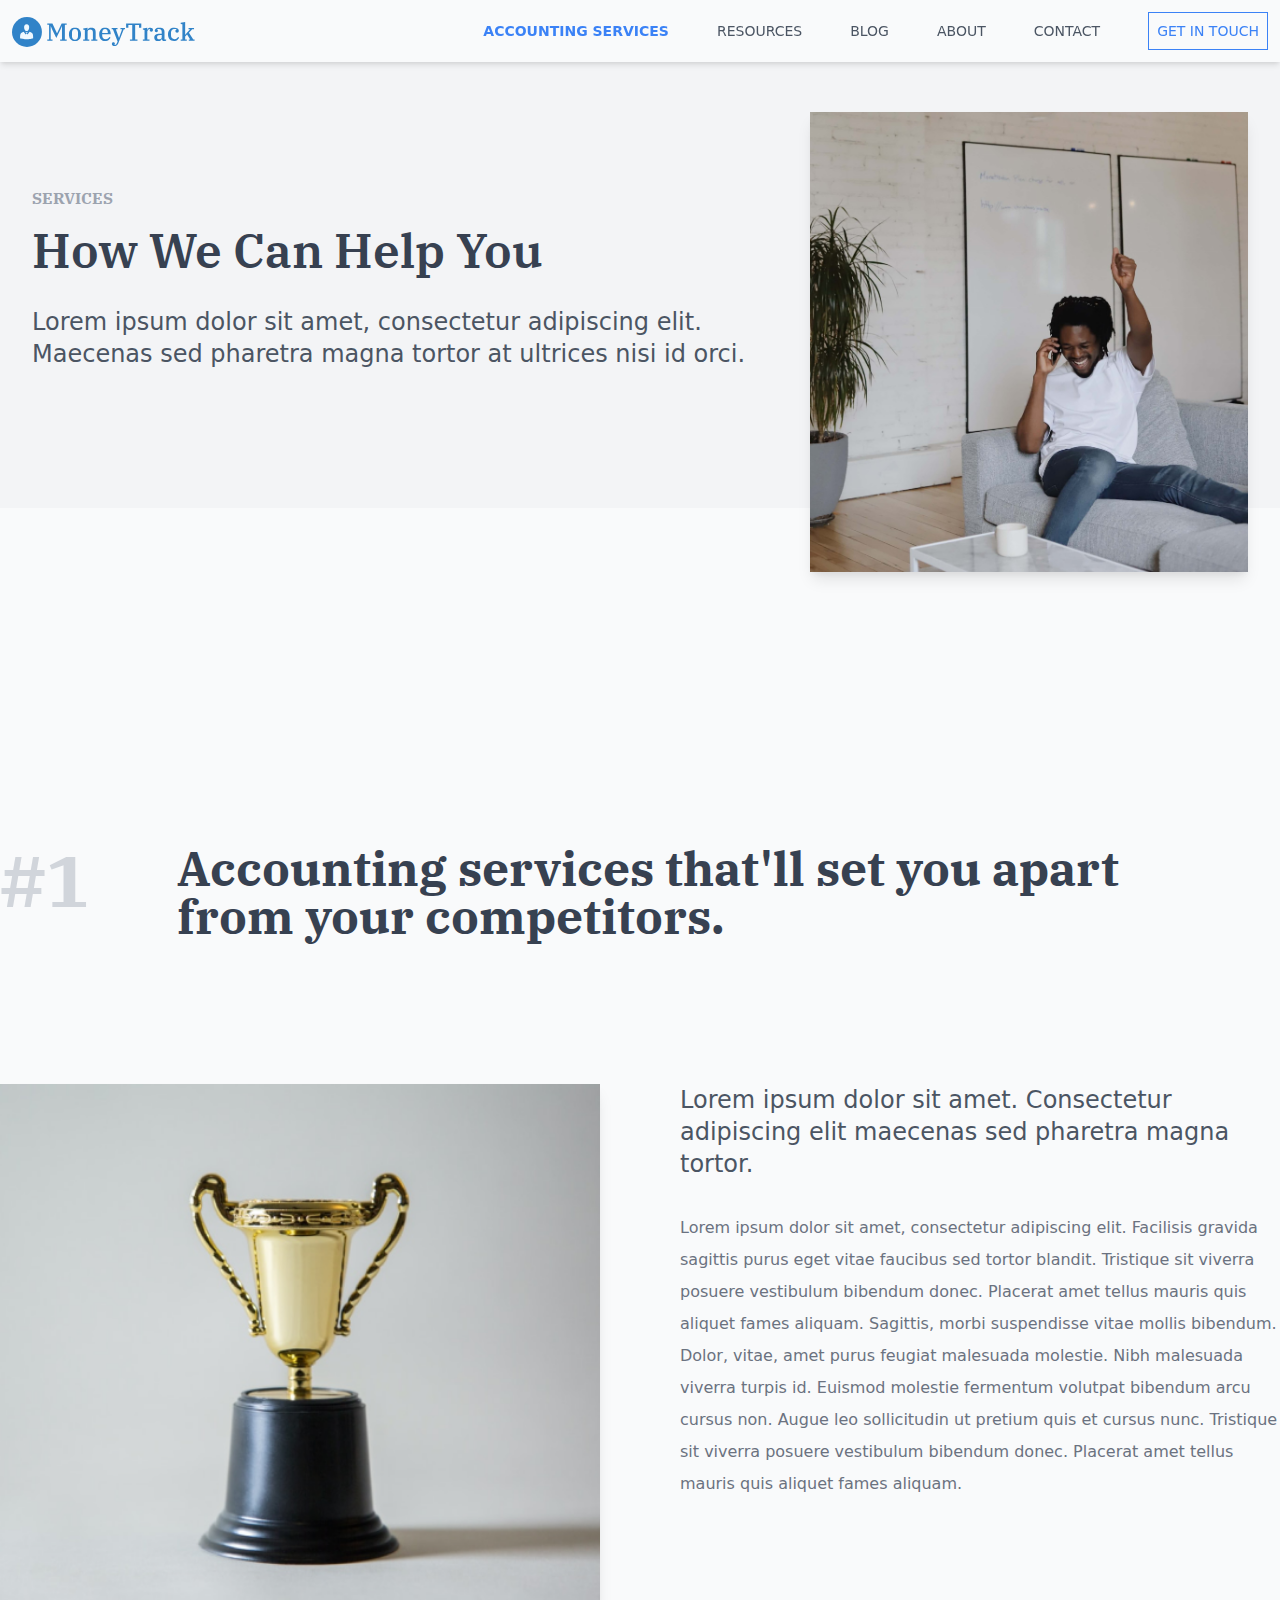
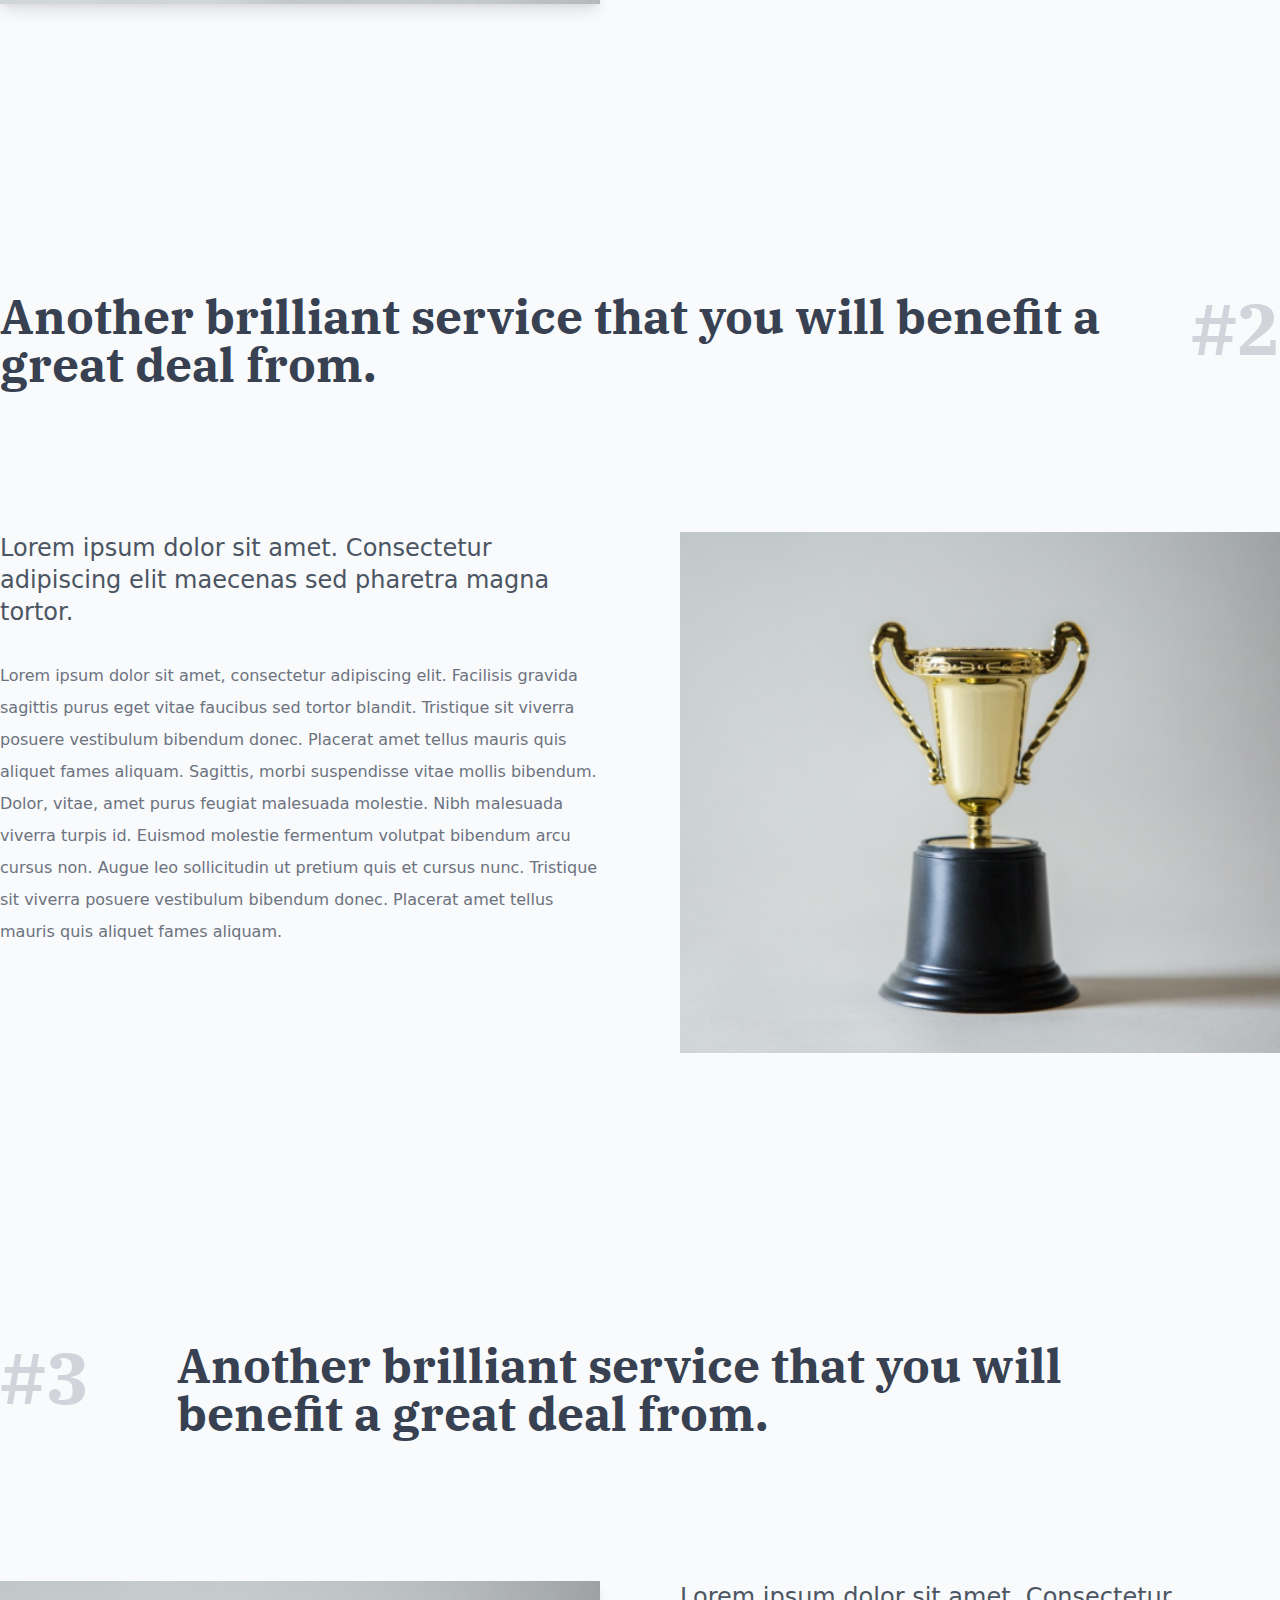
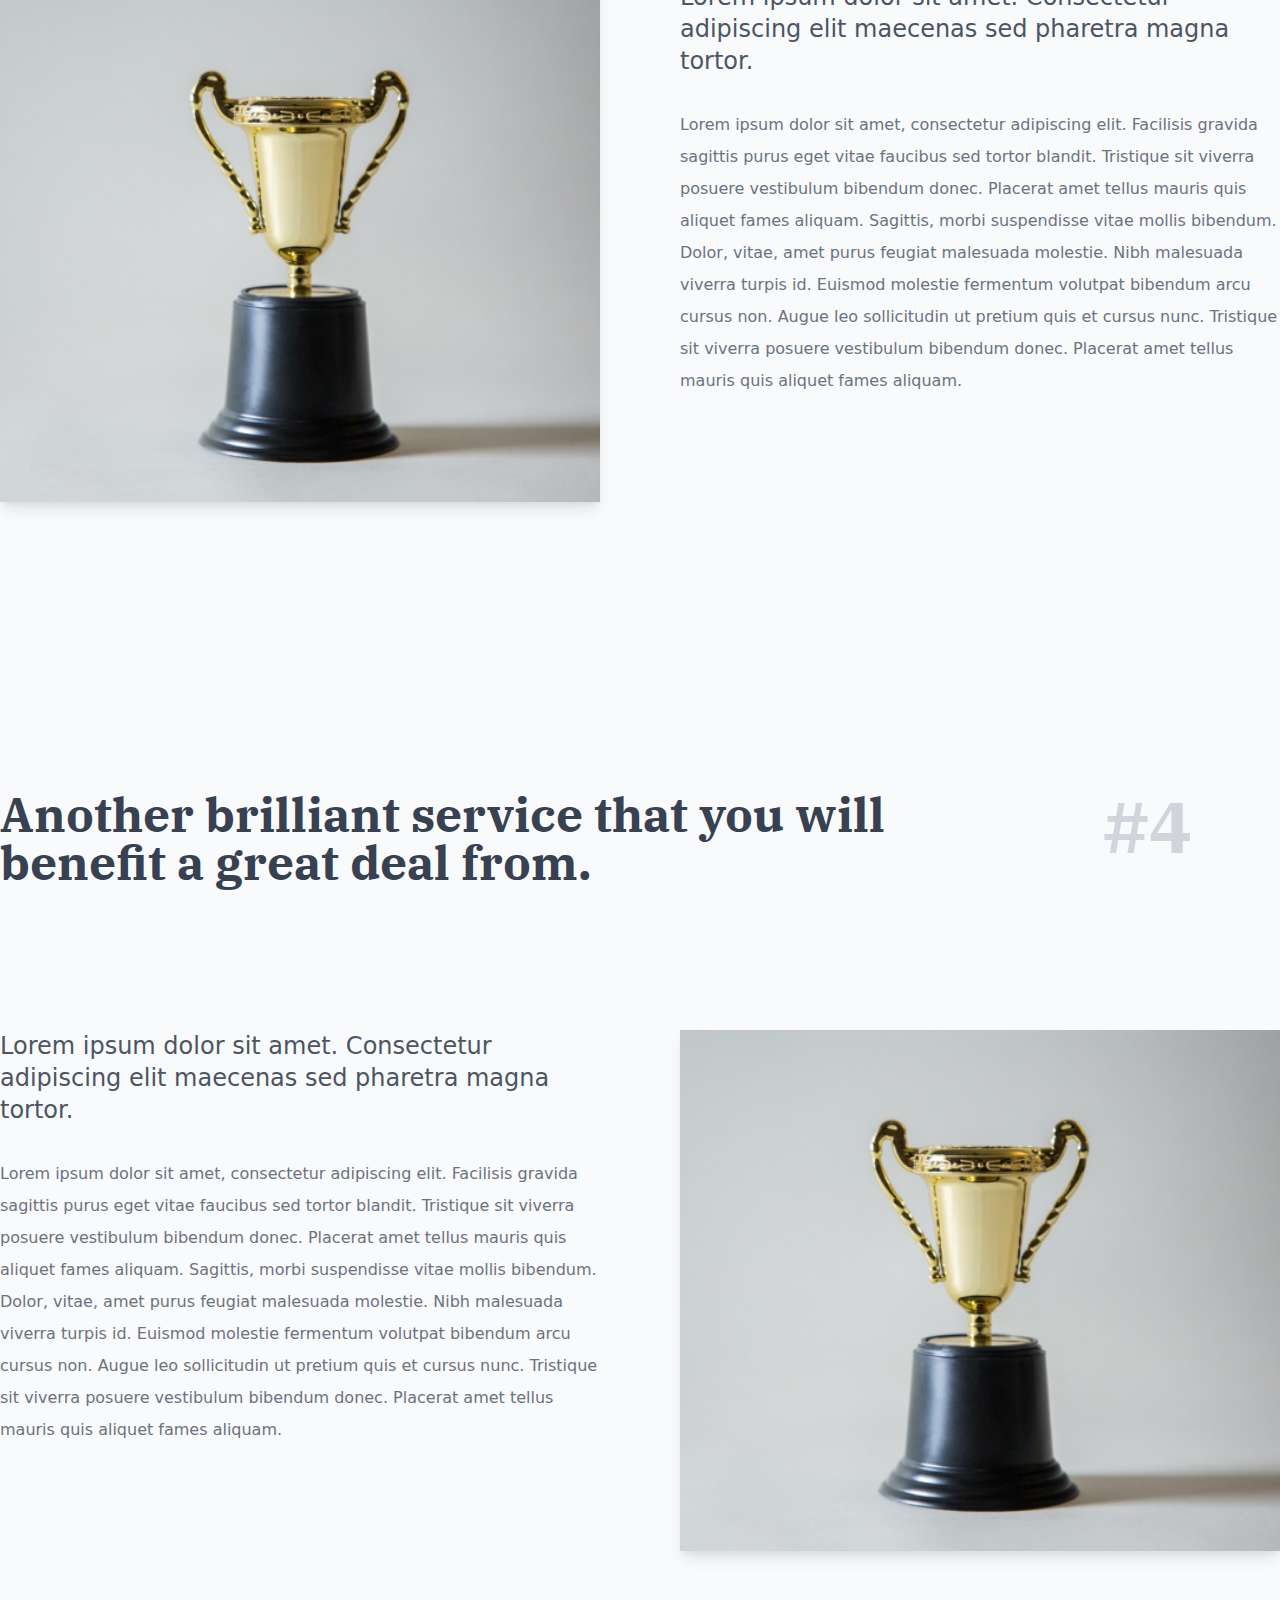
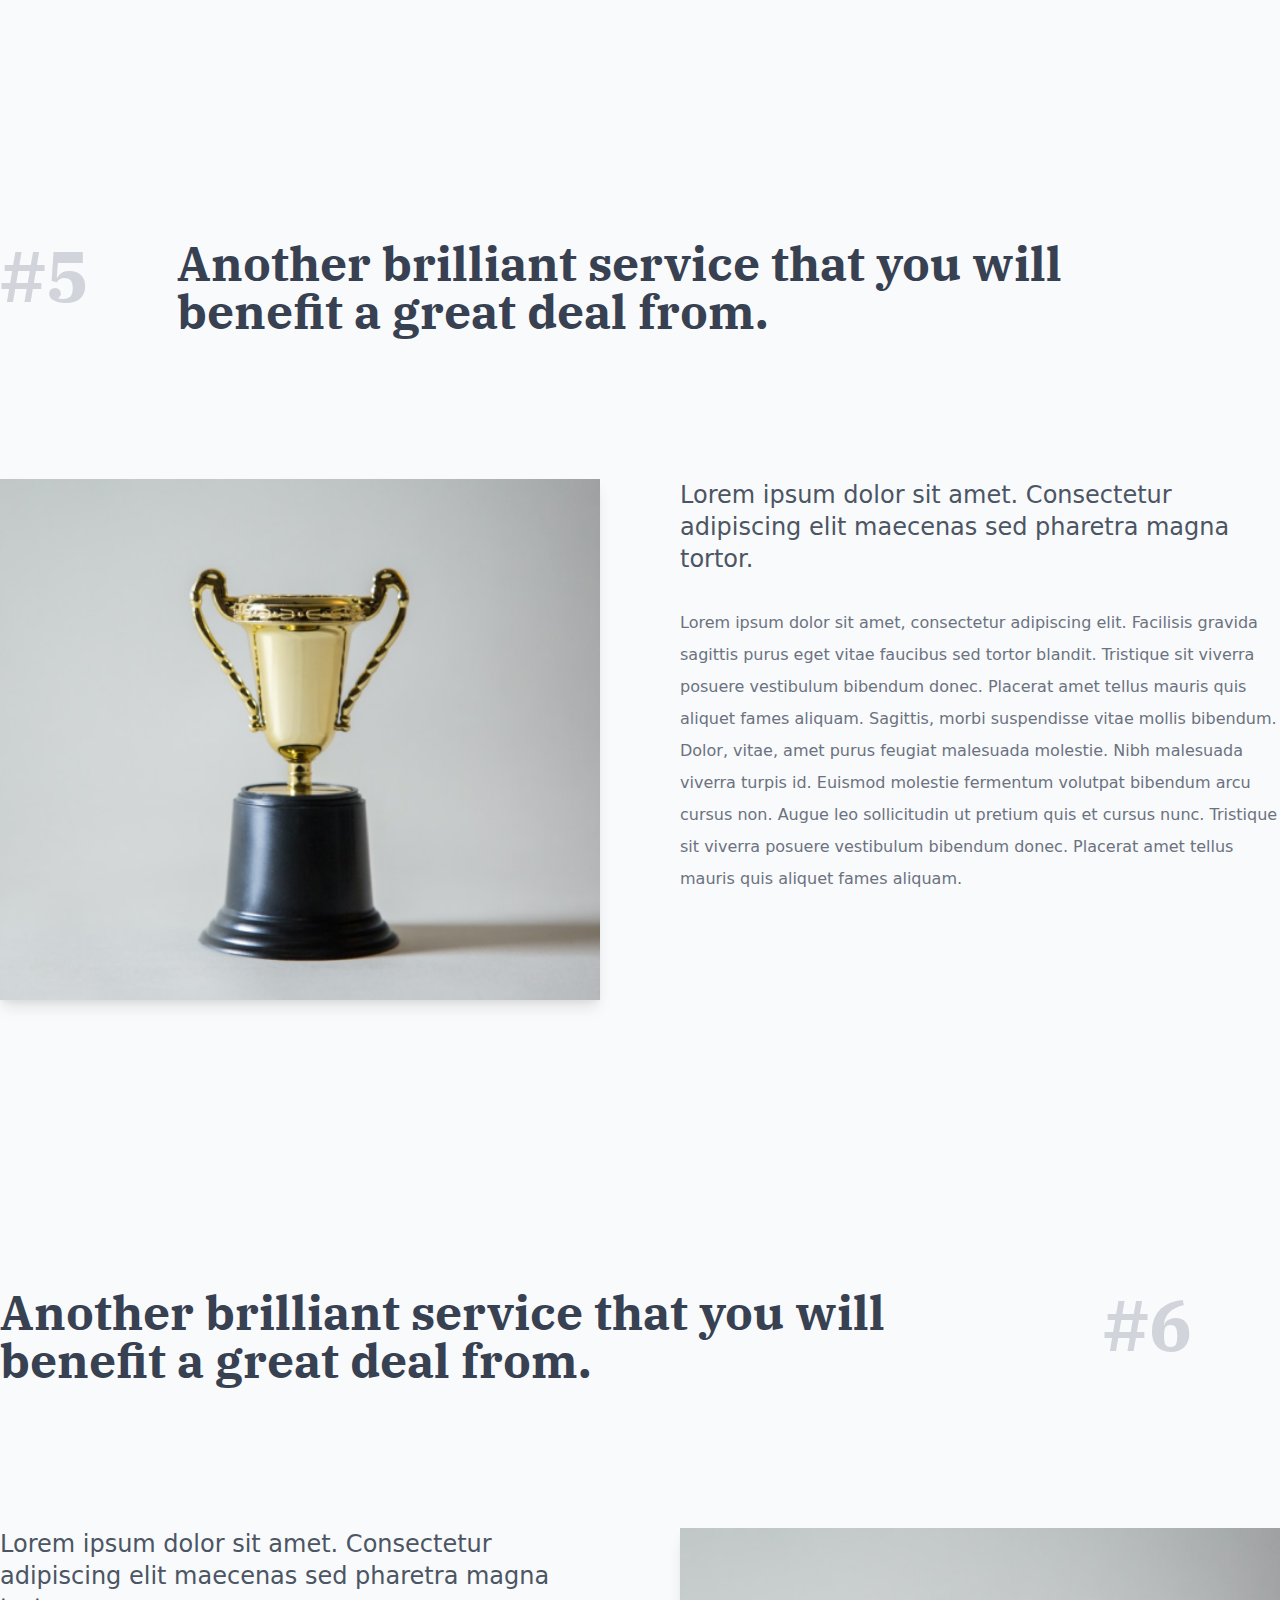
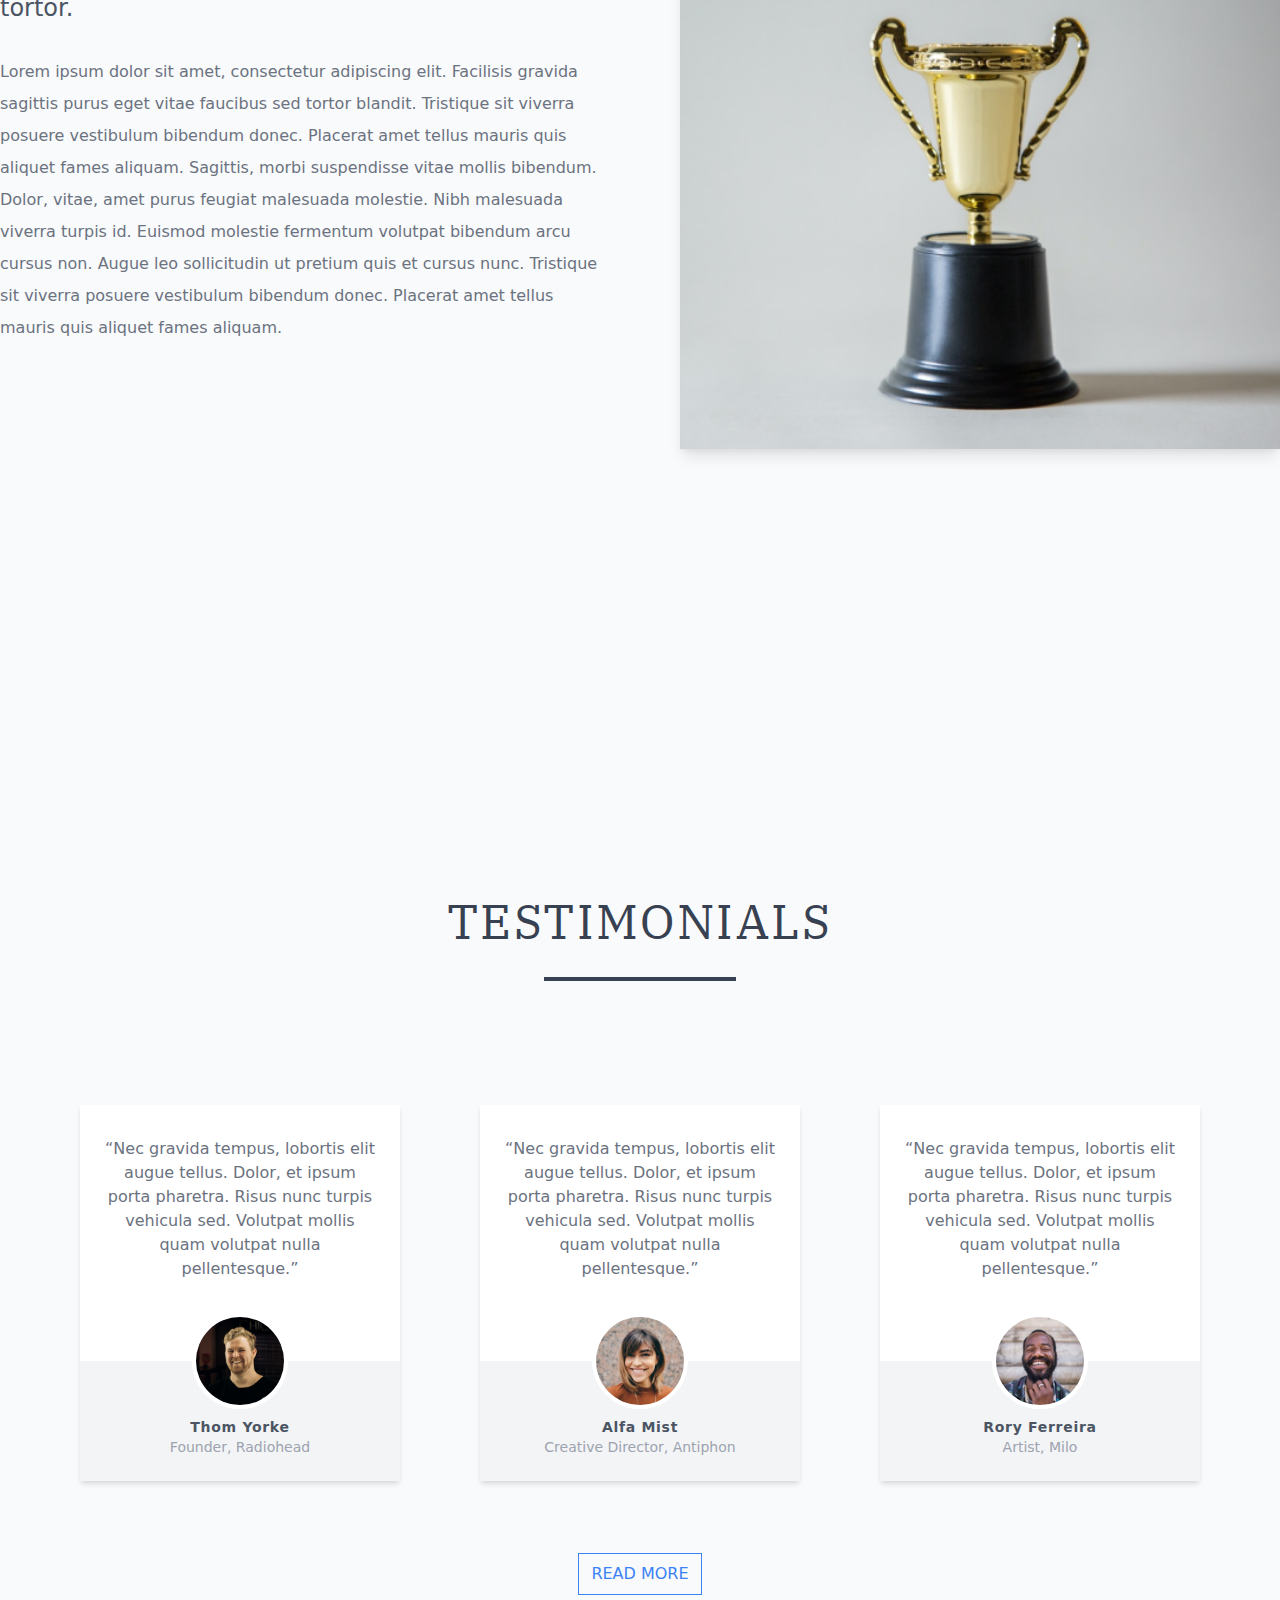
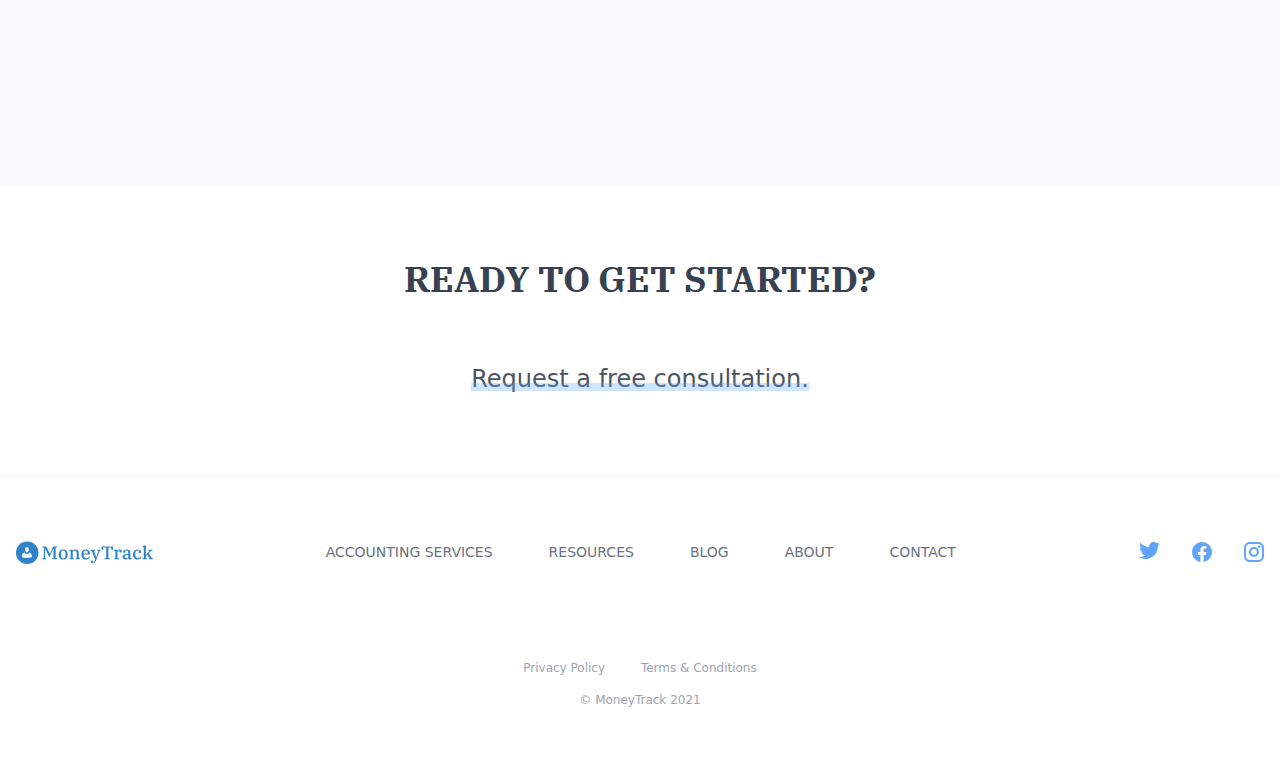
==== commit 9721ef3c: "first commit" ====
--- a/src/accounting-services.html
+++ b/src/accounting-services.html
@@ -1,4 +1,4 @@
-sw<!DOCTYPE html>
+<!DOCTYPE html>
 <html lang="en">
 
 <head>
